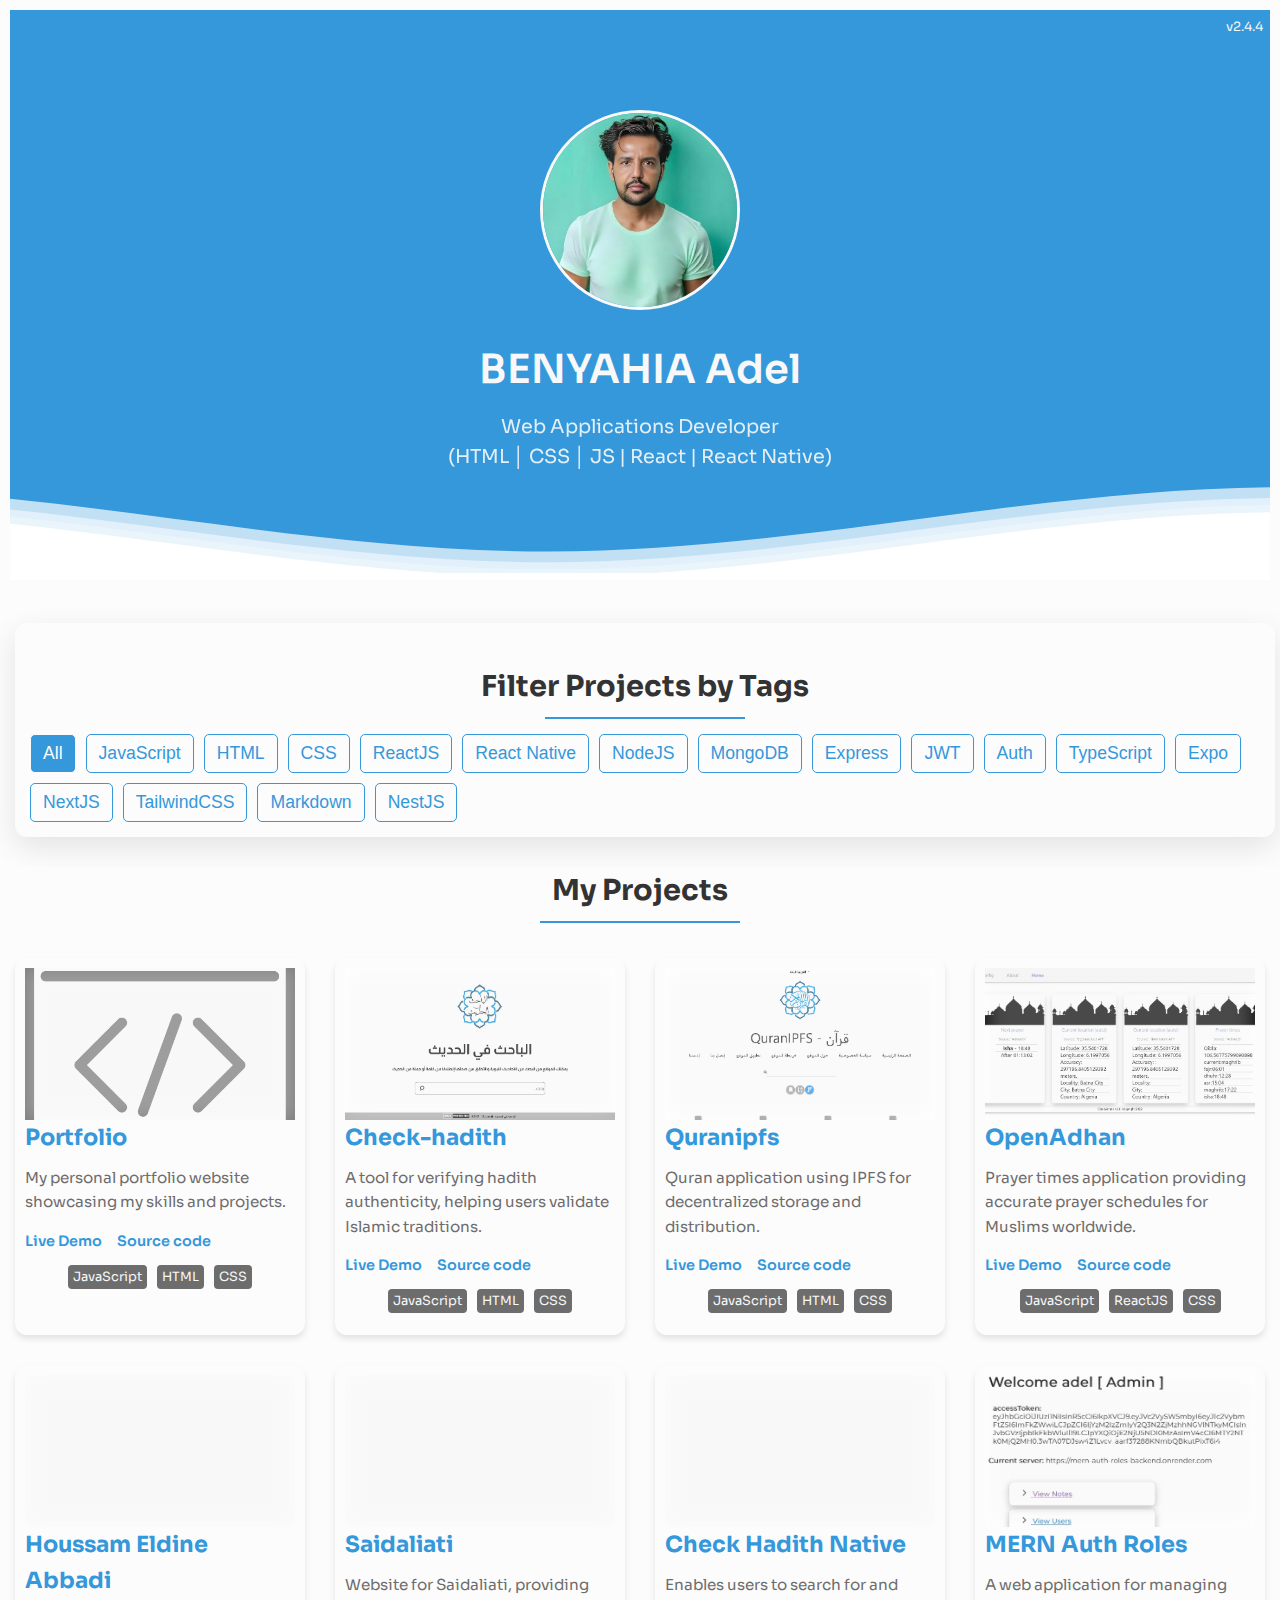
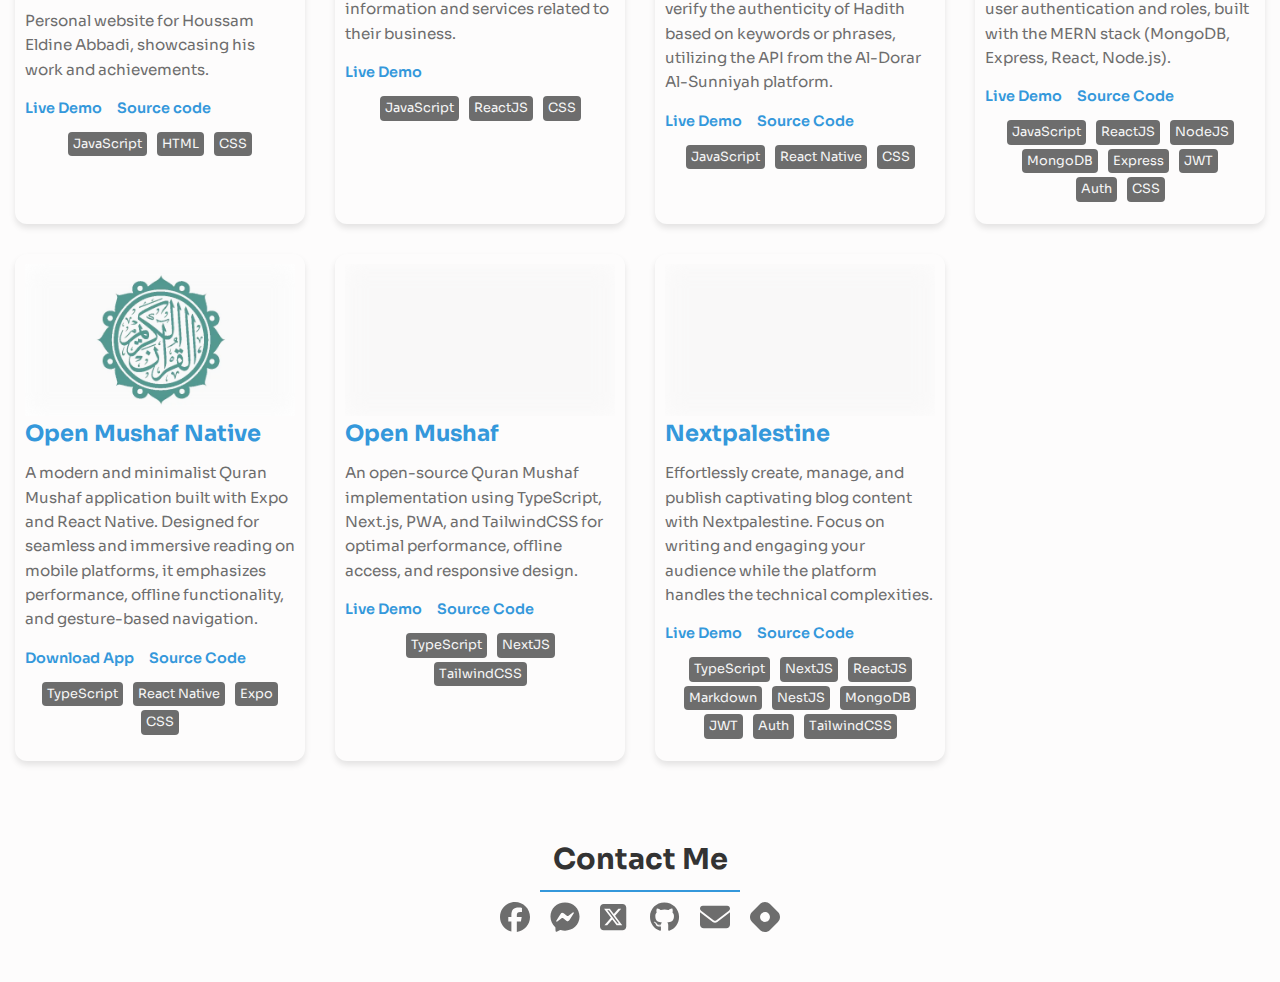
==== index.html @ a6f41bc3 "fix(social-cion): fixing hashnode social icon" ====
<!DOCTYPE html>
<html lang="en">

<head>
  <meta charset="utf-8" />
  <meta name="viewport" content="width=device-width, initial-scale=1.0" />
  <title>BENYAHIA Adel - Web Applications Developer</title>
  <!--Inline critical CSS-->
  <style>
    /* Global Styles */
    * {
      margin: 0;
      padding: 0;
      box-sizing: border-box;
    }

    body {
      font-family: Sora, Arial, sans-serif;
      font-display: swap;
      background-color: var(--background-color);
      line-height: 1.6;
      color: var(--text-primary);
      min-height: 100vh;
      overflow-x: hidden;
    }

    /* Hero Section */
    .hero {
      background-color: var(--accent-color);
      padding: 100px 40px;
      width: 100%;
      text-align:
        center;
      position: relative;
      margin-bottom: 50px;
    }

    .hero img {
      max-width: 200px;
      width: 100%;
      height: auto;
      object-fit: cover;
      border-radius: 50%;
      border: 3px solid var(--of-white-color);
      transition: all 0.4s ease;
      margin-bottom: 20px;
    }

    .hero img:hover {
      transform: scale(1.05);
      box-shadow: 0 5px 10px var(--shadow-color);
    }

    .hero h1 {
      font-size: 2.5rem;
      margin-bottom: 10px;
      color: var(--of-white-color);
    }

    .hero p {
      font-size: 1.2rem;
      opacity:
        0.9;
      color: var(--of-white-color);
    }
  </style>
  <!-- Preload stylesheet 
    -->
  <link rel="preload" href="/styles/variables.css" as="style" media="all"
    onload="this.onload=null;this.rel='stylesheet'">
  <link rel="preload" href="/styles/waves.css" as="style" media="all" onload="this.onload=null;this.rel='stylesheet'">
  <link rel="preload" href="/styles/preloader.css" as="style" media="all"
    onload="this.onload=null;this.rel='stylesheet'">
  <link rel="preload" href="/styles/style.css" as="style" media="all" onload="this.onload=null;this.rel='stylesheet'">


  <!-- Fallback for users with JavaScript disabled -->
  <noscript>
    <link rel="stylesheet" href="/styles/variables.css">
    <link rel="stylesheet" href="/styles/waves.css">
    <link rel="stylesheet" href="/styles/preloader.css">
    <link rel="stylesheet" href="/styles/style.css">
  </noscript>

  <link rel="canonical" href="https://adelpro.github.io" />

  <meta name="description"
    content="Portfolio of BENYAHIA Adel, a web applications developer specialized in HTML, CSS, JS, React, and React Native." />
  <meta name="keywords" content="web developer, frontend, backend, full-stack, React, Next.js, JavaScript" />
  <meta name="author" content="BENYAHIA Adel" />


  <!-- Google SEO -->
  <meta name="robots" content="index, follow">

  <!-- Open Graph / Facebook -->
  <meta property="og:type" content="website" />
  <meta property="og:url" content="https://adelpro.github.io" />
  <meta property="og:title" content="BENYAHIA Adel - Web Applications Developer" />
  <meta property="og:description"
    content="Portfolio of BENYAHIA Adel, a web applications developer specialized in HTML, CSS, JS, React, and React Native." />
  <meta property="og:image" content="/images/512x512.webp" />

  <!-- Twitter -->
  <meta property="twitter:card" content="summary_large_image" />
  <meta property="twitter:url" content="https://adelpro.github.io" />
  <meta property="twitter:title" content="BENYAHIA Adel - Web Applications Developer" />
  <meta property="twitter:description"
    content="Portfolio of BENYAHIA Adel, a web applications developer specialized in HTML, CSS, JS, React, and React Native." />
  <meta property="twitter:image" content="/images/profile.webp" />
  <meta name="twitter:creator" content="@adelpro" />

  <!-- Favicon -->
  <link rel="icon" href="/images/favicon.svg" type="image/svg+xml">
  <link rel="icon" type="image/webp" href="/images/16x16.webp" />
  <link rel="apple-touch-icon" href="/images/180x180.webp" />
  <meta name="theme-color" content="#ffffff">



  <script type="application/ld+json">
{
  "@context": "https://schema.org",
  "@type": "Person",
  "name": "Adel Benyahia",
  "nationality": "Algerian",
  "gender": "male",
  "url": "https://adelpro.github.io",
  "image": "https://adelpro.github.io/images/profile.webp",
  "email": "adel.benyahia@gmail.com",
  "sameAs": [
    "https://www.facebook.com/adel.benyahia",
    "https://x.com/adelpro",
    "https://github.com/adelpro"
  ],
  "jobTitle": "Web Applications Developer | React Specialist",
  "worksFor": "Freelance",    
  "knowsAbout": [
    "Web Development",
    "Front-end Technologies",
    "HTML5",
    "CSS3",
    "JavaScript",
    "TypeScript",
    "React",
    "React Native",
    "Next.js",
    "PWA",
    "TailwindCSS"
  ],
  "description": "Web Applications Developer specializing in HTML, CSS, JavaScript, React, and React Native.",
  "mainEntityOfPage": "https://adelpro.github.io"
}
</script>

  <script type="application/ld+json">
{
  "@context": "https://schema.org",
  "@type": "ItemList",
  "itemListElement": [
    {
      "@type": "SoftwareSourceCode",
      "name": "Portfolio",
      "description": "Comprehensive personal portfolio showcasing professional skills, projects, and web development expertise",
      "codeRepository": "https://www.github.com/adelpro/adelpro.github.io",
      "url": "https://adelpro.github.io"
    },
    {
      "@type": "SoftwareSourceCode",
      "name": "Open-mushaf",
      "description": "An open-source Quran Mushaf implementation using TypeScript, Next.js, PWA, and TailwindCSS for optimal performance, offline access, and responsive design.",
      "codeRepository": "https://www.github.com/adelpro/open-mushaf",
      "url": "https://open-mushaf.vercel.app/"
    },
    {
      "@type": "SoftwareSourceCode",
      "name": "Open-mushaf-native",
      "description": "A tool for verifying hadith authenticity",
      "codeRepository": "https://www.github.com/adelpro/open-mushaf-native",
      "url": "https://play.google.com/store/apps/details?id=com.adelpro.openmushafnative"
    },
    {
      "@type": "SoftwareSourceCode",
      "name": "Openadhan",
      "description": "Prayer times multi-lingual web application providing accurate prayer schedules for Muslims worldwide.",
      "codeRepository": "https://www.github.com/adelpro/openadhan",
      "url": "https://openadhan.vercel.app/"
    },
    {
      "@type": "SoftwareSourceCode",
      "name": "Quranipfs",
      "description": "Quran application using IPFS for decentralized storage",
      "codeRepository": "https://www.github.com/adelpro/Quranipfs",
      "url": "https://www.quranipfs.com"
    },
    {
      "@type": "SoftwareSourceCode",
      "name": "Nextpalestine",
      "description": "Effortlessly create, manage, and publish captivating blog content with Nextpalestine. Focus on writing and engaging your audience while the platform handles the technical complexities.",
      "codeRepository": "https://www.github.com/adelpro/nextpalestine",
      "url": "https://nextpalestine.vercel.app/"
    }
  ]
}
</script>
  <script type="module" src="./scripts/helper.js" defer></script>
  <script type="module" src="./scripts/main.js" defer></script>
</head>

<body itemscope itemtype="http://schema.org/WebPage">

  <div id="preloader" class="fullscreen show">
    <div class="loader"></div>
  </div>
  <div id="body-container" class="body-container hide">

    <main id="main-content" class="main-content hide">

      <section class="hero" itemscope itemtype="http://schema.org/Person">
        <svg class="waves" xmlns="http://www.w3.org/2000/svg" xmlns:xlink="http://www.w3.org/1999/xlink"
          viewBox="0 24 150 28" preserveAspectRatio="none" shape-rendering="auto">
          <defs>
            <path id="gentle-wave" d="M-160 44c30 0 58-18 88-18s 58 18 88 18 58-18 88-18 58 18 88 18 v44h-352z" />
          </defs>
          <g class="parallax">
            <use xlink:href="#gentle-wave" x="48" y="0" fill="rgba(255,255,255,0.7" />
            <use xlink:href="#gentle-wave" x="48" y="3" fill="rgba(255,255,255,0.5)" />
            <use xlink:href="#gentle-wave" x="48" y="5" fill="rgba(255,255,255,0.3)" />
            <use xlink:href="#gentle-wave" x="48" y="7" fill="#fff" />
          </g>
        </svg>
        <picture>
          <!-- WebP Source -->
          <source srcset="./images/profile.320.webp 320w, ./images/profile.webp 512w" sizes="(max-width: 480px) 150px, 
               (max-width: 768px) 300px, 
               200px" type="image/webp">

          <!-- JPEG Fallback -->
          <source srcset="./images/profile.320.jpg 320w, ./images/profile.jpg 512w" sizes="(max-width: 480px) 150px, 
               (max-width: 768px) 300px, 
               200px" type="image/jpeg">

          <!-- Fallback Image -->
          <img src="./images/profile.320.jpg" alt="Profile picture of BENYAHIA Adel" loading="lazy">
        </picture>

        <h1 itemprop="name">BENYAHIA Adel</h1>
        <p itemprop="jobTitle">Web Applications Developer</p>
        <p itemprop="knowsAbout">(HTML │ CSS │ JS | React | React Native)</p>
      </section>
      <span class="version">v2.4.4</span>
      <section class="filter-section">
        <h2>Filter Projects by Tags</h2>
        <div id="tag-list" class="tag-button-filter">
          <!-- Tags will be dynamically added here -->
        </div>
      </section>
      <section class="middle-card" itemscope itemtype="http://schema.org/CollectionPage">
        <h2 itemprop="name">My Projects</h2>
        <div class="project-list" role="list">
          <div class="project-card" itemscope itemtype="http://schema.org/SoftwareSourceCode" role="listitem"
            tabindex="0">
            <div class="image-container">
              <div class="image-placeholder"></div>
              <img class="responsive-image" src="/projects-images/portfolio.webp" alt="Portfolio" width="600"
                height="338" loading="lazy" decoding="async"
                onerror="this.onerror=null; this.src='/images/512x512.jpg';">
            </div>
            <h3 itemprop="name">Portfolio</h3>
            <p itemprop="description">My personal portfolio website showcasing my skills and projects.</p>
            <div class="project-links">
              <a href="https://adelpro.github.io" target="_blank" rel="noopener noreferrer" itemprop="url"
                id='live-demo'>Live
                Demo</a>
              <a href="https://www.github.com/adelpro/adelpro.github.io" target="_blank" rel="noopener noreferrer"
                itemprop="codeRepository">Source code</a>
            </div>
            <div class="tags">
              <span>JavaScript</span>
              <span>HTML</span>
              <span>CSS</span>
            </div>
          </div>

          <div class="project-card" itemscope itemtype="http://schema.org/SoftwareSourceCode" role="listitem"
            tabindex="0">
            <div class="image-container">
              <div class="image-placeholder"></div>
              <img class="responsive-image" src="/projects-images/check-hadith.webp" alt="Check-hadith" width="600"
                height="338" loading="lazy" decoding="async"
                onerror="this.onerror=null; this.src='/images/512x512.jpg';">
            </div>
            <h3 itemprop="name">Check-hadith</h3>
            <p itemprop="description">A tool for verifying hadith authenticity, helping users validate Islamic
              traditions.</p>
            <div class="project-links">
              <a href="https://adelpro.github.io/check-hadith" target="_blank" rel="noopener noreferrer" itemprop="url"
                id='live-demo'>Live Demo</a>
              <a href="https://www.github.com/adelpro/check-hadith" target="_blank" rel="noopener noreferrer"
                itemprop="codeRepository">Source code</a>
            </div>
            <div class="tags">
              <span>JavaScript</span>
              <span>HTML</span>
              <span>CSS</span>
            </div>
          </div>

          <div class="project-card" itemscope itemtype="http://schema.org/SoftwareSourceCode" role="listitem"
            tabindex="0">
            <div class="image-container">
              <div class="image-placeholder"></div>
              <img class="responsive-image" src="/projects-images/quranipfs.webp" alt="Quranipfs" width="600"
                height="338" loading="lazy" decoding="async"
                onerror="this.onerror=null; this.src='/images/512x512.jpg';">
            </div>
            <h3 itemprop="name">Quranipfs</h3>
            <p itemprop="description">Quran application using IPFS for decentralized storage and distribution.</p>
            <div class="project-links">
              <a href="https://www.quranipfs.com" target="_blank" rel="noopener noreferrer" itemprop="url"
                id='live-demo'>Live
                Demo</a>
              <a href="https://www.github.com/adelpro/Quranipfs" target="_blank" rel="noopener noreferrer"
                itemprop="codeRepository">Source code</a>
            </div>
            <div class="tags">
              <span>JavaScript</span>
              <span>HTML</span>
              <span>CSS</span>
            </div>
          </div>

          <div class="project-card" itemscope itemtype="http://schema.org/SoftwareSourceCode" role="listitem"
            tabindex="0">
            <div class="image-container">
              <div class="image-placeholder"></div>
              <img class="responsive-image" src="/projects-images/openadhan.webp" alt="OpenAdhan" width="600"
                height="338" loading="lazy" decoding="async"
                onerror="this.onerror=null; this.src='/images/512x512.jpg';">
            </div>
            <h3 itemprop="name">OpenAdhan</h3>
            <p itemprop="description">Prayer times application providing accurate prayer schedules for Muslims
              worldwide.</p>
            <div class="project-links">
              <a href="https://openadhan.web.app" target="_blank" rel="noopener noreferrer" itemprop="url"
                id='live-demo'>Live
                Demo</a>
              <a href="https://www.github.com/adelpro/Openadhan" target="_blank" rel="noopener noreferrer"
                itemprop="codeRepository">Source code</a>
            </div>
            <div class="tags">
              <span>JavaScript</span>
              <span>ReactJS</span>
              <span>CSS</span>
            </div>
          </div>

          <div class="project-card" itemscope itemtype="http://schema.org/SoftwareSourceCode" role="listitem"
            tabindex="0">
            <div class="image-container">
              <div class="image-placeholder"></div>
              <img class="responsive-image" src="/projects-images/abbadihoussam.webp" alt="Houssam Eldine Abbadi"
                width="600" height="338" loading="lazy" decoding="async"
                onerror="this.onerror=null; this.src='/images/512x512.jpg';">
            </div>
            <h3 itemprop="name">Houssam Eldine Abbadi</h3>
            <p itemprop="description">Personal website for Houssam Eldine Abbadi, showcasing his work and
              achievements.
            </p>
            <div class="project-links">
              <a href="https://abbadi-houssam.web.app" target="_blank" rel="noopener noreferrer" itemprop="url"
                id='live-demo'>Live
                Demo</a>
              <a href="https://github.com/adelpro/abbadihoussam" target="_blank" rel="noopener noreferrer"
                itemprop="codeRepository">Source code</a>
            </div>
            <div class="tags">
              <span>JavaScript</span>
              <span>HTML</span>
              <span>CSS</span>
            </div>
          </div>

          <div class="project-card" itemscope itemtype="http://schema.org/SoftwareSourceCode" role="listitem"
            tabindex="0">
            <div class="image-container">
              <div class="image-placeholder"></div>
              <img class="responsive-image" src="/projects-images/saidaliati.webp" alt="Saidaliati" width="600"
                height="338" loading="lazy" decoding="async"
                onerror="this.onerror=null; this.src='/images/512x512.jpg';">
            </div>
            <h3 itemprop="name">Saidaliati</h3>
            <p itemprop="description">Website for Saidaliati, providing information and services related to their
              business.</p>
            <div class="project-links">
              <a href="https://saidaliati.web.app" target="_blank" rel="noopener noreferrer" itemprop="url"
                id='live-demo'>Live
                Demo</a>
            </div>
            <div class="tags">
              <span>JavaScript</span>
              <span>ReactJS</span>
              <span>CSS</span>
            </div>
          </div>
          <div class="project-card" itemscope itemtype="http://schema.org/SoftwareSourceCode" role="listitem"
            tabindex="0">
            <div class="image-container">
              <div class="image-placeholder"></div>
              <img class="responsive-image" src="/projects-images/check-hadith-native.webp" alt="Check Hadith Native"
                width="600" height="338" loading="lazy" decoding="async"
                onerror="this.onerror=null; this.src='/images/512x512.jpg';">
            </div>
            <h3 itemprop="name">Check Hadith Native</h3>
            <p itemprop="description">
              Enables users to search for and verify the authenticity of Hadith based on keywords or phrases,
              utilizing the API from the Al-Dorar Al-Sunniyah platform.
            </p>
            <div class="project-links">
              <a href="https://check-hadith.web.app/" target="_blank" rel="noopener noreferrer" itemprop="url"
                id='live-demo'>Live
                Demo</a>
              <a href="https://github.com/adelpro/check-hadith-native" target="_blank" rel="noopener noreferrer">Source
                Code</a>
            </div>
            <div class="tags">
              <span>JavaScript</span>
              <span>React Native</span>
              <span>CSS</span>
            </div>
          </div>

          <div class="project-card" itemscope itemtype="http://schema.org/SoftwareSourceCode" role="listitem"
            tabindex="0">
            <div class="image-container">
              <div class="image-placeholder"></div>
              <img class="responsive-image" src="/projects-images/mern-auth-roles.webp" alt="MERN Auth Roles"
                width="600" height="338" loading="lazy" decoding="async"
                onerror="this.onerror=null; this.src='/images/512x512.jpg';">
            </div>
            <h3 itemprop="name">MERN Auth Roles</h3>
            <p itemprop="description">
              A web application for managing user authentication and roles, built with the MERN stack (MongoDB,
              Express,
              React,
              Node.js).
            </p>
            <div class="project-links">
              <a href="https://mern-auth-roles.onrender.com" target="_blank" rel="noopener noreferrer" itemprop="url"
                id='live-demo'>Live
                Demo</a>
              <a href="https://github.com/adelpro/MERN-auth-roles-boilerplate" target="_blank"
                rel="noopener noreferrer">Source
                Code</a>
            </div>
            <div class="tags">
              <span>JavaScript</span>
              <span>ReactJS</span>
              <span>NodeJS</span>
              <span>MongoDB</span>
              <span>Express</span>
              <span>JWT</span>
              <span>Auth</span>
              <span>CSS</span>
            </div>
          </div>

          <div class="project-card" itemscope itemtype="http://schema.org/SoftwareSourceCode" role="listitem"
            tabindex="0">
            <div class="image-container">
              <div class="image-placeholder"></div>
              <img class="responsive-image" src="/projects-images/open-mushaf-native.webp" alt="Open Mushaf Native"
                width="600" height="338" loading="lazy" decoding="async"
                onerror="this.onerror=null; this.src='/images/512x512.jpg';">
            </div>
            <h3 itemprop="name">Open Mushaf Native</h3>
            <p itemprop="description">
              A modern and minimalist Quran Mushaf application built with Expo and React Native. Designed for seamless
              and
              immersive
              reading on mobile platforms, it emphasizes performance, offline functionality, and gesture-based
              navigation.
            </p>
            <div class="project-links">
              <a href="https://play.google.com/store/apps/details?id=com.adelpro.openmushafnative" target="_blank"
                rel="noopener noreferrer" itemprop="url">Download App</a>
              <a href="https://github.com/adelpro/open-mushaf-native" target="_blank" rel="noopener noreferrer">Source
                Code</a>
            </div>
            <div class="tags">
              <span>TypeScript</span>
              <span>React Native</span>
              <span>Expo</span>
              <span>CSS</span>
            </div>
          </div>

          <div class="project-card" itemscope itemtype="http://schema.org/SoftwareSourceCode" role="listitem"
            tabindex="0">
            <div class="image-container">
              <div class="image-placeholder"></div>
              <img class="responsive-image" src="/projects-images/open-mushaf.webp" alt="Open Mushaf" width="600"
                height="338" loading="lazy" decoding="async"
                onerror="this.onerror=null; this.src='/images/512x512.jpg';">
            </div>
            <h3 itemprop="name">Open Mushaf</h3>
            <p itemprop="description">
              An open-source Quran Mushaf implementation using TypeScript, Next.js, PWA, and TailwindCSS for optimal
              performance,
              offline access, and responsive design.
            </p>
            <div class="project-links">
              <a href="https://open-mushaf.vercel.app" target="_blank" rel="noopener noreferrer" itemprop="url"
                id='live-demo'>Live
                Demo</a>
              <a href="https://github.com/adelpro/open-mushaf" target="_blank" rel="noopener noreferrer">Source
                Code</a>
            </div>
            <div class="tags">
              <span>TypeScript</span>
              <span>NextJS</span>
              <span>TailwindCSS</span>
            </div>
          </div>

          <div class="project-card" itemscope itemtype="http://schema.org/SoftwareSourceCode" role="listitem"
            tabindex="0">
            <div class="image-container">
              <div class="image-placeholder"></div>
              <img class="responsive-image" src="/projects-images/nextpalestine.webp" alt="Nextpalestine" width="600"
                height="338" loading="lazy" decoding="async"
                onerror="this.onerror=null; this.src='/images/512x512.jpg';">
            </div>
            <h3 itemprop="name">Nextpalestine</h3>
            <p itemprop="description">
              Effortlessly create, manage, and publish captivating blog content with Nextpalestine. Focus on writing
              and
              engaging
              your audience while the platform handles the technical complexities.
            </p>
            <div class="project-links">
              <a href="https://nextpalestine.vercel.app" target="_blank" rel="noopener noreferrer" itemprop="url"
                id='live-demo'>Live
                Demo</a>
              <a href="https://github.com/adelpro/nextpalestine" target="_blank" rel="noopener noreferrer">Source
                Code</a>
            </div>
            <div class="tags">
              <span>TypeScript</span>
              <span>NextJS</span>
              <span>ReactJS</span>
              <span>Markdown</span>
              <span>NestJS</span>
              <span>MongoDB</span>
              <span>JWT</span>
              <span>Auth</span>
              <span>TailwindCSS</span>
            </div>
          </div>

        </div>
      </section>

      <footer class="contact-me" itemscope itemtype="http://schema.org/ContactPoint">
        <h2>Contact Me</h2>
        <div class="social-icon-container" itemscope itemtype="http://schema.org/Organization">
          <link itemprop="url" href="https://adelpro.github.io" />

          <a href="https://www.fb.com/adel.benyahia" target="_blank" rel="noopener noreferrer" aria-label="Facebook"
            itemprop="sameAs" class="social-icon facebook">
            <svg xmlns="http://www.w3.org/2000/svg" viewBox="0 0 512 512" role="img" aria-label="Facebook Icon"
              focusable="false">
              <desc>A Facebook icon used for social media links.</desc>
              <path
                d="M512 256C512 114.6 397.4 0 256 0S0 114.6 0 256C0 376 82.7 476.8 194.2 504.5V334.2H141.4V256h52.8V222.3c0-87.1 39.4-127.5 125-127.5c16.2 0 44.2 3.2 55.7 6.4V172c-6-.6-16.5-1-29.6-1c-42 0-58.2 15.9-58.2 57.2V256h83.6l-14.4 78.2H287V510.1C413.8 494.8 512 386.9 512 256h0z"
                fill="currentColor" />
            </svg>
          </a>

          <a href="https://m.me/adel.benyahia" target="_blank" rel="noopener noreferrer" class="social-icon messenger"
            aria-label="Messenger" itemprop="sameAs">
            <svg xmlns="http://www.w3.org/2000/svg" viewBox="0 0 512 512" role="img" aria-label="Facebook Icon"
              focusable="false">
              <desc>A Messenger icon used for social media links.</desc>
              <path
                d="M256.6 8C116.5 8 8 110.3 8 248.6c0 72.3 29.7 134.8 78.1 177.9 8.4 7.5 6.6 11.9 8.1 58.2A19.9 19.9 0 0 0 122 502.3c52.9-23.3 53.6-25.1 62.6-22.7C337.9 521.8 504 423.7 504 248.6 504 110.3 396.6 8 256.6 8zm149.2 185.1l-73 115.6a37.4 37.4 0 0 1 -53.9 9.9l-58.1-43.5a15 15 0 0 0 -18 0l-78.4 59.4c-10.5 7.9-24.2-4.6-17.1-15.7l73-115.6a37.4 37.4 0 0 1 53.9-9.9l58.1 43.5a15 15 0 0 0 18 0l78.4-59.4c10.4-8 24.1 4.5 17.1 15.6z"
                fill="currentColor" />
            </svg>
          </a>

          <a href="https://www.x.com/adelpro" target="_blank" rel="noopener noreferrer" class="social-icon twitter"
            aria-label="Twitter" itemprop="sameAs">
            <svg xmlns="http://www.w3.org/2000/svg" viewBox="0 0 512 512" role="img" aria-label="Facebook Icon"
              focusable="false">
              <desc>A Twitter X icon used for social media links.</desc>
              <path
                d="M64 32C28.7 32 0 60.7 0 96V416c0 35.3 28.7 64 64 64H384c35.3 0 64-28.7 64-64V96c0-35.3-28.7-64-64-64H64zm297.1 84L257.3 234.6 379.4 396H283.8L209 298.1 123.3 396H75.8l111-126.9L69.7 116h98l67.7 89.5L313.6 116h47.5zM323.3 367.6L153.4 142.9H125.1L296.9 367.6h26.3z"
                fill="currentColor" />
            </svg>
          </a>

          <a href="https://www.github.com/adelpro" target="_blank" rel="noopener noreferrer" class="social-icon github"
            aria-label="GitHub" itemprop="sameAs">
            <svg xmlns="http://www.w3.org/2000/svg" viewBox="0 0 512 512" role="img" aria-label="Facebook Icon"
              focusable="false">
              <desc>A Github icon used for social media links.</desc>
              <path
                d="M165.9 397.4c0 2-2.3 3.6-5.2 3.6-3.3 .3-5.6-1.3-5.6-3.6 0-2 2.3-3.6 5.2-3.6 3-.3 5.6 1.3 5.6 3.6zm-31.1-4.5c-.7 2 1.3 4.3 4.3 4.9 2.6 1 5.6 0 6.2-2s-1.3-4.3-4.3-5.2c-2.6-.7-5.5 .3-6.2 2.3zm44.2-1.7c-2.9 .7-4.9 2.6-4.6 4.9 .3 2 2.9 3.3 5.9 2.6 2.9-.7 4.9-2.6 4.6-4.6-.3-1.9-3-3.2-5.9-2.9zM244.8 8C106.1 8 0 113.3 0 252c0 110.9 69.8 205.8 169.5 239.2 12.8 2.3 17.3-5.6 17.3-12.1 0-6.2-.3-40.4-.3-61.4 0 0-70 15-84.7-29.8 0 0-11.4-29.1-27.8-36.6 0 0-22.9-15.7 1.6-15.4 0 0 24.9 2 38.6 25.8 21.9 38.6 58.6 27.5 72.9 20.9 2.3-16 8.8-27.1 16-33.7-55.9-6.2-112.3-14.3-112.3-110.5 0-27.5 7.6-41.3 23.6-58.9-2.6-6.5-11.1-33.3 2.6-67.9 20.9-6.5 69 27 69 27 20-5.6 41.5-8.5 62.8-8.5s42.8 2.9 62.8 8.5c0 0 48.1-33.6 69-27 13.7 34.7 5.2 61.4 2.6 67.9 16 17.7 25.8 31.5 25.8 58.9 0 96.5-58.9 104.2-114.8 110.5 9.2 7.9 17 22.9 17 46.4 0 33.7-.3 75.4-.3 83.6 0 6.5 4.6 14.4 17.3 12.1C428.2 457.8 496 362.9 496 252 496 113.3 383.5 8 244.8 8zM97.2 352.9c-1.3 1-1 3.3 .7 5.2 1.6 1.6 3.9 2.3 5.2 1 1.3-1 1-3.3-.7-5.2-1.6-1.6-3.9-2.3-5.2-1zm-10.8-8.1c-.7 1.3 .3 2.9 2.3 3.9 1.6 1 3.6 .7 4.3-.7 .7-1.3-.3-2.9-2.3-3.9-2-.6-3.6-.3-4.3 .7zm32.4 35.6c-1.6 1.3-1 4.3 1.3 6.2 2.3 2.3 5.2 2.6 6.5 1 1.3-1.3 .7-4.3-1.3-6.2-2.2-2.3-5.2-2.6-6.5-1zm-11.4-14.7c-1.6 1-1.6 3.6 0 5.9 1.6 2.3 4.3 3.3 5.6 2.3 1.6-1.3 1.6-3.9 0-6.2-1.4-2.3-4-3.3-5.6-2z"
                fill="currentColor" />
            </svg> </a>

          <a id="email-link" class="social-icon email" aria-label="Email" itemprop="email">
            <svg xmlns="http://www.w3.org/2000/svg" viewBox="0 0 512 512" role="img" aria-label="Email Icon"
              focusable="false">
              <desc>An Envelope icon used for social media links.</desc>
              <path
                d="M48 64C21.5 64 0 85.5 0 112c0 15.1 7.1 29.3 19.2 38.4L236.8 313.6c11.4 8.5 27 8.5 38.4 0L492.8 150.4c12.1-9.1 19.2-23.3 19.2-38.4c0-26.5-21.5-48-48-48L48 64zM0 176L0 384c0 35.3 28.7 64 64 64l384 0c35.3 0 64-28.7 64-64l0-208L294.4 339.2c-22.8 17.1-54 17.1-76.8 0L0 176z"
                fill="currentColor" />
            </svg>
          </a>

          <a href="https://hashnode.com/@adelpro" target="_blank" rel="noopener noreferrer" class="social-icon hashnode"
            aria-label="Hashnode" itemprop="sameAs">

            <svg viewBox="0 0 256 256" version="1.1" xmlns="http://www.w3.org/2000/svg" role="img"
              aria-label="Hashnode Icon" xmlns:xlink="http://www.w3.org/1999/xlink">
              <desc>A Hashnode icon used for social media links.</desc>
              <g fill-rule="evenodd">
                <path
                  d="M17.5913461,85.5328619 C-5.86378203,108.98799 -5.86378203,147.01185 17.5913461,170.464766 L85.5337714,238.409404 C108.9889,261.862319 147.01276,261.862319 170.465675,238.409404 L238.410313,170.464766 C261.863229,147.009638 261.863229,108.985777 238.410313,85.5328619 L170.465675,17.5904365 C147.010547,-5.86247884 108.986687,-5.86247884 85.5337714,17.5904365 L17.5913461,85.5328619 Z M157.724673,157.725976 C174.143262,141.307386 174.143262,114.690241 157.724673,98.2738645 C141.308296,81.8552748 114.691151,81.8552748 98.274774,98.2738645 C81.8561843,114.692454 81.8561843,141.307386 98.274774,157.725976 C114.693364,174.142353 141.308296,174.142353 157.726886,157.725976 L157.724673,157.725976 Z"
                  fill="currentColor">

                </path>
              </g>
            </svg>
          </a>
        </div>
      </footer>

    </main>
  </div>
  <script>
    const preloader = document.getElementById("preloader");
    const mainContent = document.getElementById("main-content");
    const bodyContainer = document.getElementById("body-container");

    window.addEventListener("load", () => {

      preloader.classList.remove("show");
      preloader.classList.add("hide");

      bodyContainer.classList.remove("hide");
      bodyContainer.classList.add("body-container");

      mainContent.classList.remove("hide");
      mainContent.classList.add("main-content");

    });
  </script>
</body>

</html>
---- styles/variables.css ----
:root {
    /* Modern color palette */
    --background-color: #fdfcfc;
    --text-primary: #333;
    --text-secondary: #6d6d6d;
    --border-color: rgba(0, 0, 0, 0.1);
    --shadow-color: rgba(0, 0, 0, 0.1);
    --accent-color: #3498db;
    --accent-color-hover: #2980b9;
    --of-white-color: #F8F8F8;

    /* Social Media Colors */
    --facebook-color: #3b5999;
    --hashnode-color: #2962FF;
    --twitter-color: #55acee;
    --github-color: #333;
    --email-color: #0077b5;
    --messenger-color: #0077b5;

    /* waves colors */
    --wave-color-1: rgba(255, 255, 255, 0.7);
    --wave-color-2: rgba(255, 255, 255, 0.5);
    --wave-color-3: rgba(255, 255, 255, 0.3);
    --wave-color-4: rgba(255, 255, 255, 1);
}

/* Dark Mode Styles */
@media (prefers-color-scheme: dark) {
    :root {
        --background-color: #333;
        --text-primary: #f8f8f8;
        --text-secondary: #ccc;
        --border-color: rgba(255, 255, 255, 0.1);
        --shadow-color: rgba(0, 0, 0, 0.3);
        --accent-color: #256a98;
        --accent-color-hover: #184f74;

        /* waves colors */
        --wave-color-1: rgba(37, 106, 152, 0.7);
        --wave-color-2: rgba(37, 51, 51, 0.5);
        --wave-color-3: rgba(37, 51, 51, 0.3);
        --wave-color-4: rgba(51, 51, 51, 0.1);

    }
}
---- styles/waves.css ----
.waves {
    position: absolute;
    bottom: 0;
    left: 0;
    width: 100%;
    height: 10vh;
    margin-bottom: -7px;
    /*Fix for safari gap*/
    min-height: 100px;
}

.parallax>use {
    animation: move-forever 25s cubic-bezier(.55, .5, .45, .5) infinite;

}

.parallax>use:nth-child(1) {
    fill: var(--wave-color-1);
    animation-delay: -2s;
    animation-duration: 7s;
}

.parallax>use:nth-child(2) {
    fill: var(--wave-color-2);
    animation-delay: -3s;
    animation-duration: 10s;
}

.parallax>use:nth-child(3) {
    fill: var(--wave-color-3);
    animation-delay: -4s;
    animation-duration: 13s;
}

.parallax>use:nth-child(4) {
    fill: var(--wave-color-4);
    animation-delay: -5s;
    animation-duration: 20s;
}

@keyframes move-forever {
    0% {
        transform: translate3d(-90px, 0, 0);
    }

    100% {
        transform: translate3d(85px, 0, 0);
    }
}

/* Responsive Adjustments */
@media (max-width: 768px) {
    .waves {
        height: 40px;
        min-height: 40px;
    }
}
---- styles/preloader.css ----
/* Loader */

/* HTML: <div class="loader"></div> */
.loader {
    width: 120px;
    height: 22px;
    border-radius: 20px;
    color: var(--accent-color);
    background-color: var(--background-color);
    border: 2px solid;
    position: relative;
}

.loader::before {
    content: "";
    position: absolute;
    margin: 2px;
    inset: 0 100% 0 0;
    border-radius: inherit;
    background: currentColor;
    animation: l6 2s infinite;
}

@keyframes l6 {
    100% {
        inset: 0
    }
}

.fullscreen {
    display: flex;
    justify-content: center;
    align-items: center;
    height: 100vh;
    background-color: var(--background-color);
    z-index: 9999;
    position: fixed;
    width: 100%;
    top: 0;
    left: 0;
}

.show {
    display: flex;
}

.hide {
    display: none;
}
---- styles/style.css ----
/* Google Font Import */
@import url("https://fonts.googleapis.com/css2?family=Sora:wght@100;300;400;600&display=swap");

/* Global Styles */
* {
  margin: 0;
  padding: 0;
  box-sizing: border-box;
}

body {
  font-family: 'Sora', Arial, sans-serif;
  font-display: swap;
  background-color: var(--background-color);
  line-height: 1.6;
  color: var(--text-primary);
  min-height: 100vh;
  overflow-x: hidden;
}

/* Ensure proper color contrast for links */
a {
  color: var(--accent-color);
  text-decoration: none;
  transition: color 0.3s ease;
}

/* Add a subtle transition for focus states */
a,
button,
input,
textarea,
select,
.project-card {
  transition:
    outline 0.2s ease-in-out,
    box-shadow 0.2s ease-in-out,
    transform 0.3s ease;
}

/* Focus states */
a:focus,
button:focus,
input:focus,
textarea:focus,
div:focus,
select:focus {
  outline: 2px solid var(--accent-color);
  outline-offset: 2px;
}

.body-container {
  min-height: 100vh;
  display: flex;
  justify-content: center;
  align-items: center;
  padding: 10px;
}

/* Hero Section */
.hero {
  background-color: var(--accent-color);
  padding: 100px 40px;
  width: 100%;
  text-align: center;
  position: relative;
  margin-bottom: 50px;
}

.hero img {
  max-width: 200px;
  width: 100%;
  height: auto;
  object-fit: cover;
  border-radius: 50%;
  border: 3px solid var(--of-white-color);
  transition: all 0.4s ease;
  margin-bottom: 20px;
}

.hero img:hover {
  transform: scale(1.05);
  box-shadow: 0 5px 10px var(--shadow-color);
}

.hero h1 {
  font-size: 2.5rem;
  margin-bottom: 10px;
  color: var(--of-white-color);

}

.hero p {
  font-size: 1.2rem;
  opacity: 0.9;
  color: var(--of-white-color);

}

.version {
  position: absolute;
  top: 10px;
  right: 10px;
  margin: 5px;
  padding: 2px;
  font-size: 0.8rem;
  color: var(--of-white-color);
}


/* Filter Section Styles */
.filter-section {
  padding: 10px;
  margin: 5px;
  background-color: var(--background-color);
  border-radius: 12px;
  box-shadow: 0 10px 30px var(--shadow-color);
  transition: transform 0.3s ease;
  min-height: 200px;
  width: 100%;

}

.filter-section:hover {
  transform: translateY(-5px);
}

/* Content Sections */
.middle-card {
  background-color: var(--background-color);
  width: 100%;
  min-height: 500px;
}

.project-list {
  display: grid;
  grid-template-columns: repeat(auto-fit, minmax(280px, 1fr));
  gap: 30px;
  margin-top: 40px;
  padding: 5px;
  justify-items: center;
}

.project-card {
  background-color: var(--background-color);
  border-radius: 12px;
  padding: 10px;
  transition: all 0.3s ease;
  box-shadow: 0 4px 6px var(--shadow-color);
  position: relative;
  max-width: 800px;
  margin: 5 auto;
  min-height: 200px;

}

.project-card:hover {
  transform: translateY(-5px);
  box-shadow: 0 5px 10px var(--shadow-color);
}

.project-card h3 {
  margin-top: 0;
  margin-bottom: 10px;
  font-size: 1.4rem;
  color: var(--accent-color);
}

.project-card p {
  margin-bottom: 15px;
  font-size: 0.95rem;
  color: var(--text-secondary);
}

/* Responsive Image Container Styles */
.image-container {
  position: relative;
  width: 100%;
  max-width: 600px;
  /* Adjust max-width as needed */
  margin: 0 auto;
  overflow: hidden;
}

/* Aspect Ratio Placeholder Technique */
.image-container::before {
  content: "";
  display: block;
  padding-top: 56.25%;
  /* 16:9 Aspect Ratio (divide height by width) */
}

/* Actual Image Styles */
.responsive-image {
  position: absolute;
  top: 0;
  left: 0;
  width: 100%;
  height: 100%;
  object-fit: cover;
  transition: opacity 0.3s ease-in-out;
}

/* Placeholder Blur Effect */
.image-placeholder {
  position: absolute;
  top: 0;
  left: 0;
  width: 100%;
  height: 100%;
  background-color: #f0f0f0;
  /* Light grey background */
  filter: blur(10px);
  opacity: 0.3;
  z-index: 1;
}

/* Image Loading State */
.responsive-image:not([src]) {
  opacity: 0;
}

.project-links {
  display: flex;
  gap: 15px;
}

.project-links a {
  text-decoration: none;
  color: var(--accent-color);
  font-size: 0.9rem;
  font-weight: 600;
  transition: color 0.3s ease;
}

.project-links a:hover {
  color: var(--text-primary);
}

/* Contact section */
.contact-me {
  background-color: var(--background-color);
  padding: 40px;
  text-align: center;
}

.social-icon-container {
  display: flex;
  justify-content: center;
  gap: 20px;
  margin-top: 20px;
}

.social-icon {
  width: 30px;
  height: 30px;
  transition: transform 0.3s ease, color 0.3s ease;
  color: var(--text-secondary);
}

.social-icon:hover {
  transform: scale(1.2);
  cursor: pointer;
}

.social-icon.hashnode:hover {
  color: var(--hashnode-color);
}
.social-icon.facebook:hover {
  color: var(--facebook-color);
}

.social-icon.twitter:hover {
  color: var(--twitter-color);
}

.social-icon.github:hover {
  color: var(--github-color);
}

.social-icon.email:hover {
  color: var(--email-color);
}

.social-icon.messenger:hover {
  color: var(--messenger-color);
}

/* Typography */
h1 {
  font-size: 2.5rem;
  font-weight: 600;
  margin-bottom: 10px;
  color: var(--text-primary);
  text-align: center;


}

h2 {
  font-size: 1.8rem;
  margin: 30px 0 20px;
  position: relative;
  text-align: center;
  color: var(--text-primary);


}

h2::after {
  content: '';
  position: absolute;
  bottom: -10px;
  left: 50%;
  transform: translateX(-50%);
  width: 80%;
  max-width: 200px;
  height: 2px;
  background-color: var(--accent-color);
}

/* Add focus styles for social icons */
.social-icon:focus {
  outline: 2px solid var(--accent-color);
  outline-offset: 2px;
}

.tag-button-filter {
  display: flex;
  flex-wrap: wrap;
}

.tag-button {
  background-color: var(--background-color);
  color: var(--accent-color);
  border: 1px solid var(--accent-color);
  border-radius: 5px;
  padding: 8px 12px;
  margin: 5px;
  font-size: 1.1rem;
  cursor: pointer;
  transition: all 0.3s ease;
}

.tag-button:hover {
  background-color: var(--accent-color-hover);
  color: var(--background-color);
  transform: scale(1.1);
}

.tag-button-active {
  background-color: var(--accent-color);
  border: 1px solid var(--background-color);
  color: var(--background-color);
  border-radius: 5px;
  padding: 8px 12px;
  margin: 5px;
  font-size: 1.1rem;
  cursor: pointer;
  transition: all 0.3s ease;
}

.tag-button-active:hover {
  background-color: var(--accent-color-hover);
  color: var(--background-color);
  transform: scale(1.1);
}

.tags {
  display: flex;
  flex-wrap: wrap;
  justify-content: center;
  margin: 5px;
  padding: 5px;
}

.tags span {
  margin: 2px 5px;
  padding: 2px 5px;
  font-size: 0.8rem;
  border-radius: 4px;
  background-color: #6d6d6d;
  color: var(--of-white-color);
  transition: all 0.3s ease;
  cursor: pointer;
}

.tags span .active {
  background-color: var(--accent-color);
  color: var(--of-white-color);
  transition: all 0.3s ease;

}

.tags span:hover {
  background-color: var(--accent-color-hover);
  color: var(--text-primary);
  transform: scale(1.1);
}

/* Navigation Hint */
.navigation-hint {
  position: fixed;
  top: 20px;
  left: 50%;
  transform: translateX(-50%);
  padding: 10px;
  background-color: #333;
  color: var(--of-white-color);
  border-radius: 5px;
  z-index: 1000;
  display: none;
}

/* Dark Mode Styles */
@media (prefers-color-scheme: dark) {
  :root {
    --background-color: #333;
    --text-primary: #f8f8f8;
    --text-secondary: #ccc;
    --border-color: rgba(255, 255, 255, 0.1);
    --shadow-color: rgba(0, 0, 0, 0.3);
    --accent-color: #256a98;
    --accent-color-hover: #184f74;

  }
}

/* Responsive Adjustments */
@media screen and (max-width: 768px) {

  .hero {
    padding: 40px 20px;
  }

  .hero img {
    width: 100%;
    max-width: 300px;
  }

  .filter-section {
    padding: 10px;
    margin: 5px;
    min-height: 200px;
  }

  .project-card {
    padding: 15px;
  }

  h1,
  h2 {
    width: 100%;
    text-align: center;
  }

  .project-list {
    display: grid;
    grid-template-columns: repeat(auto-fit, minmax(280px, 1fr));
    gap: 30px;
  }

  .tag-button-filter {
    justify-content: center;
  }

}

@media screen and (max-width: 480px) {
  .hero {
    padding: 30px 15px;
  }

  .hero img {
    width: 100%;
    max-width: 150px;
  }

  .hero h1 {
    font-size: 2rem;
  }

  .hero p {
    font-size: 1rem;
  }

  .middle-card {
    padding: 20px 15px;
  }

  .contact-me {
    padding: 30px 20px;
  }

  .social-icon {
    font-size: 1.3rem;
  }

  .tag-button-filter {
    justify-content: center;
  }

  .tag-button {
    padding: 5px 10px;
    margin: 5px;
    font-size: 0.9rem;
  }
}
---- styles/variables.css ----
:root {
    /* Modern color palette */
    --background-color: #fdfcfc;
    --text-primary: #333;
    --text-secondary: #6d6d6d;
    --border-color: rgba(0, 0, 0, 0.1);
    --shadow-color: rgba(0, 0, 0, 0.1);
    --accent-color: #3498db;
    --accent-color-hover: #2980b9;
    --of-white-color: #F8F8F8;

    /* Social Media Colors */
    --facebook-color: #3b5999;
    --hashnode-color: #2962FF;
    --twitter-color: #55acee;
    --github-color: #333;
    --email-color: #0077b5;
    --messenger-color: #0077b5;

    /* waves colors */
    --wave-color-1: rgba(255, 255, 255, 0.7);
    --wave-color-2: rgba(255, 255, 255, 0.5);
    --wave-color-3: rgba(255, 255, 255, 0.3);
    --wave-color-4: rgba(255, 255, 255, 1);
}

/* Dark Mode Styles */
@media (prefers-color-scheme: dark) {
    :root {
        --background-color: #333;
        --text-primary: #f8f8f8;
        --text-secondary: #ccc;
        --border-color: rgba(255, 255, 255, 0.1);
        --shadow-color: rgba(0, 0, 0, 0.3);
        --accent-color: #256a98;
        --accent-color-hover: #184f74;

        /* waves colors */
        --wave-color-1: rgba(37, 106, 152, 0.7);
        --wave-color-2: rgba(37, 51, 51, 0.5);
        --wave-color-3: rgba(37, 51, 51, 0.3);
        --wave-color-4: rgba(51, 51, 51, 0.1);

    }
}
---- styles/waves.css ----
.waves {
    position: absolute;
    bottom: 0;
    left: 0;
    width: 100%;
    height: 10vh;
    margin-bottom: -7px;
    /*Fix for safari gap*/
    min-height: 100px;
}

.parallax>use {
    animation: move-forever 25s cubic-bezier(.55, .5, .45, .5) infinite;

}

.parallax>use:nth-child(1) {
    fill: var(--wave-color-1);
    animation-delay: -2s;
    animation-duration: 7s;
}

.parallax>use:nth-child(2) {
    fill: var(--wave-color-2);
    animation-delay: -3s;
    animation-duration: 10s;
}

.parallax>use:nth-child(3) {
    fill: var(--wave-color-3);
    animation-delay: -4s;
    animation-duration: 13s;
}

.parallax>use:nth-child(4) {
    fill: var(--wave-color-4);
    animation-delay: -5s;
    animation-duration: 20s;
}

@keyframes move-forever {
    0% {
        transform: translate3d(-90px, 0, 0);
    }

    100% {
        transform: translate3d(85px, 0, 0);
    }
}

/* Responsive Adjustments */
@media (max-width: 768px) {
    .waves {
        height: 40px;
        min-height: 40px;
    }
}
---- styles/preloader.css ----
/* Loader */

/* HTML: <div class="loader"></div> */
.loader {
    width: 120px;
    height: 22px;
    border-radius: 20px;
    color: var(--accent-color);
    background-color: var(--background-color);
    border: 2px solid;
    position: relative;
}

.loader::before {
    content: "";
    position: absolute;
    margin: 2px;
    inset: 0 100% 0 0;
    border-radius: inherit;
    background: currentColor;
    animation: l6 2s infinite;
}

@keyframes l6 {
    100% {
        inset: 0
    }
}

.fullscreen {
    display: flex;
    justify-content: center;
    align-items: center;
    height: 100vh;
    background-color: var(--background-color);
    z-index: 9999;
    position: fixed;
    width: 100%;
    top: 0;
    left: 0;
}

.show {
    display: flex;
}

.hide {
    display: none;
}
---- styles/style.css ----
/* Google Font Import */
@import url("https://fonts.googleapis.com/css2?family=Sora:wght@100;300;400;600&display=swap");

/* Global Styles */
* {
  margin: 0;
  padding: 0;
  box-sizing: border-box;
}

body {
  font-family: 'Sora', Arial, sans-serif;
  font-display: swap;
  background-color: var(--background-color);
  line-height: 1.6;
  color: var(--text-primary);
  min-height: 100vh;
  overflow-x: hidden;
}

/* Ensure proper color contrast for links */
a {
  color: var(--accent-color);
  text-decoration: none;
  transition: color 0.3s ease;
}

/* Add a subtle transition for focus states */
a,
button,
input,
textarea,
select,
.project-card {
  transition:
    outline 0.2s ease-in-out,
    box-shadow 0.2s ease-in-out,
    transform 0.3s ease;
}

/* Focus states */
a:focus,
button:focus,
input:focus,
textarea:focus,
div:focus,
select:focus {
  outline: 2px solid var(--accent-color);
  outline-offset: 2px;
}

.body-container {
  min-height: 100vh;
  display: flex;
  justify-content: center;
  align-items: center;
  padding: 10px;
}

/* Hero Section */
.hero {
  background-color: var(--accent-color);
  padding: 100px 40px;
  width: 100%;
  text-align: center;
  position: relative;
  margin-bottom: 50px;
}

.hero img {
  max-width: 200px;
  width: 100%;
  height: auto;
  object-fit: cover;
  border-radius: 50%;
  border: 3px solid var(--of-white-color);
  transition: all 0.4s ease;
  margin-bottom: 20px;
}

.hero img:hover {
  transform: scale(1.05);
  box-shadow: 0 5px 10px var(--shadow-color);
}

.hero h1 {
  font-size: 2.5rem;
  margin-bottom: 10px;
  color: var(--of-white-color);

}

.hero p {
  font-size: 1.2rem;
  opacity: 0.9;
  color: var(--of-white-color);

}

.version {
  position: absolute;
  top: 10px;
  right: 10px;
  margin: 5px;
  padding: 2px;
  font-size: 0.8rem;
  color: var(--of-white-color);
}


/* Filter Section Styles */
.filter-section {
  padding: 10px;
  margin: 5px;
  background-color: var(--background-color);
  border-radius: 12px;
  box-shadow: 0 10px 30px var(--shadow-color);
  transition: transform 0.3s ease;
  min-height: 200px;
  width: 100%;

}

.filter-section:hover {
  transform: translateY(-5px);
}

/* Content Sections */
.middle-card {
  background-color: var(--background-color);
  width: 100%;
  min-height: 500px;
}

.project-list {
  display: grid;
  grid-template-columns: repeat(auto-fit, minmax(280px, 1fr));
  gap: 30px;
  margin-top: 40px;
  padding: 5px;
  justify-items: center;
}

.project-card {
  background-color: var(--background-color);
  border-radius: 12px;
  padding: 10px;
  transition: all 0.3s ease;
  box-shadow: 0 4px 6px var(--shadow-color);
  position: relative;
  max-width: 800px;
  margin: 5 auto;
  min-height: 200px;

}

.project-card:hover {
  transform: translateY(-5px);
  box-shadow: 0 5px 10px var(--shadow-color);
}

.project-card h3 {
  margin-top: 0;
  margin-bottom: 10px;
  font-size: 1.4rem;
  color: var(--accent-color);
}

.project-card p {
  margin-bottom: 15px;
  font-size: 0.95rem;
  color: var(--text-secondary);
}

/* Responsive Image Container Styles */
.image-container {
  position: relative;
  width: 100%;
  max-width: 600px;
  /* Adjust max-width as needed */
  margin: 0 auto;
  overflow: hidden;
}

/* Aspect Ratio Placeholder Technique */
.image-container::before {
  content: "";
  display: block;
  padding-top: 56.25%;
  /* 16:9 Aspect Ratio (divide height by width) */
}

/* Actual Image Styles */
.responsive-image {
  position: absolute;
  top: 0;
  left: 0;
  width: 100%;
  height: 100%;
  object-fit: cover;
  transition: opacity 0.3s ease-in-out;
}

/* Placeholder Blur Effect */
.image-placeholder {
  position: absolute;
  top: 0;
  left: 0;
  width: 100%;
  height: 100%;
  background-color: #f0f0f0;
  /* Light grey background */
  filter: blur(10px);
  opacity: 0.3;
  z-index: 1;
}

/* Image Loading State */
.responsive-image:not([src]) {
  opacity: 0;
}

.project-links {
  display: flex;
  gap: 15px;
}

.project-links a {
  text-decoration: none;
  color: var(--accent-color);
  font-size: 0.9rem;
  font-weight: 600;
  transition: color 0.3s ease;
}

.project-links a:hover {
  color: var(--text-primary);
}

/* Contact section */
.contact-me {
  background-color: var(--background-color);
  padding: 40px;
  text-align: center;
}

.social-icon-container {
  display: flex;
  justify-content: center;
  gap: 20px;
  margin-top: 20px;
}

.social-icon {
  width: 30px;
  height: 30px;
  transition: transform 0.3s ease, color 0.3s ease;
  color: var(--text-secondary);
}

.social-icon:hover {
  transform: scale(1.2);
  cursor: pointer;
}

.social-icon.hashnode:hover {
  color: var(--hashnode-color);
}
.social-icon.facebook:hover {
  color: var(--facebook-color);
}

.social-icon.twitter:hover {
  color: var(--twitter-color);
}

.social-icon.github:hover {
  color: var(--github-color);
}

.social-icon.email:hover {
  color: var(--email-color);
}

.social-icon.messenger:hover {
  color: var(--messenger-color);
}

/* Typography */
h1 {
  font-size: 2.5rem;
  font-weight: 600;
  margin-bottom: 10px;
  color: var(--text-primary);
  text-align: center;


}

h2 {
  font-size: 1.8rem;
  margin: 30px 0 20px;
  position: relative;
  text-align: center;
  color: var(--text-primary);


}

h2::after {
  content: '';
  position: absolute;
  bottom: -10px;
  left: 50%;
  transform: translateX(-50%);
  width: 80%;
  max-width: 200px;
  height: 2px;
  background-color: var(--accent-color);
}

/* Add focus styles for social icons */
.social-icon:focus {
  outline: 2px solid var(--accent-color);
  outline-offset: 2px;
}

.tag-button-filter {
  display: flex;
  flex-wrap: wrap;
}

.tag-button {
  background-color: var(--background-color);
  color: var(--accent-color);
  border: 1px solid var(--accent-color);
  border-radius: 5px;
  padding: 8px 12px;
  margin: 5px;
  font-size: 1.1rem;
  cursor: pointer;
  transition: all 0.3s ease;
}

.tag-button:hover {
  background-color: var(--accent-color-hover);
  color: var(--background-color);
  transform: scale(1.1);
}

.tag-button-active {
  background-color: var(--accent-color);
  border: 1px solid var(--background-color);
  color: var(--background-color);
  border-radius: 5px;
  padding: 8px 12px;
  margin: 5px;
  font-size: 1.1rem;
  cursor: pointer;
  transition: all 0.3s ease;
}

.tag-button-active:hover {
  background-color: var(--accent-color-hover);
  color: var(--background-color);
  transform: scale(1.1);
}

.tags {
  display: flex;
  flex-wrap: wrap;
  justify-content: center;
  margin: 5px;
  padding: 5px;
}

.tags span {
  margin: 2px 5px;
  padding: 2px 5px;
  font-size: 0.8rem;
  border-radius: 4px;
  background-color: #6d6d6d;
  color: var(--of-white-color);
  transition: all 0.3s ease;
  cursor: pointer;
}

.tags span .active {
  background-color: var(--accent-color);
  color: var(--of-white-color);
  transition: all 0.3s ease;

}

.tags span:hover {
  background-color: var(--accent-color-hover);
  color: var(--text-primary);
  transform: scale(1.1);
}

/* Navigation Hint */
.navigation-hint {
  position: fixed;
  top: 20px;
  left: 50%;
  transform: translateX(-50%);
  padding: 10px;
  background-color: #333;
  color: var(--of-white-color);
  border-radius: 5px;
  z-index: 1000;
  display: none;
}

/* Dark Mode Styles */
@media (prefers-color-scheme: dark) {
  :root {
    --background-color: #333;
    --text-primary: #f8f8f8;
    --text-secondary: #ccc;
    --border-color: rgba(255, 255, 255, 0.1);
    --shadow-color: rgba(0, 0, 0, 0.3);
    --accent-color: #256a98;
    --accent-color-hover: #184f74;

  }
}

/* Responsive Adjustments */
@media screen and (max-width: 768px) {

  .hero {
    padding: 40px 20px;
  }

  .hero img {
    width: 100%;
    max-width: 300px;
  }

  .filter-section {
    padding: 10px;
    margin: 5px;
    min-height: 200px;
  }

  .project-card {
    padding: 15px;
  }

  h1,
  h2 {
    width: 100%;
    text-align: center;
  }

  .project-list {
    display: grid;
    grid-template-columns: repeat(auto-fit, minmax(280px, 1fr));
    gap: 30px;
  }

  .tag-button-filter {
    justify-content: center;
  }

}

@media screen and (max-width: 480px) {
  .hero {
    padding: 30px 15px;
  }

  .hero img {
    width: 100%;
    max-width: 150px;
  }

  .hero h1 {
    font-size: 2rem;
  }

  .hero p {
    font-size: 1rem;
  }

  .middle-card {
    padding: 20px 15px;
  }

  .contact-me {
    padding: 30px 20px;
  }

  .social-icon {
    font-size: 1.3rem;
  }

  .tag-button-filter {
    justify-content: center;
  }

  .tag-button {
    padding: 5px 10px;
    margin: 5px;
    font-size: 0.9rem;
  }
}
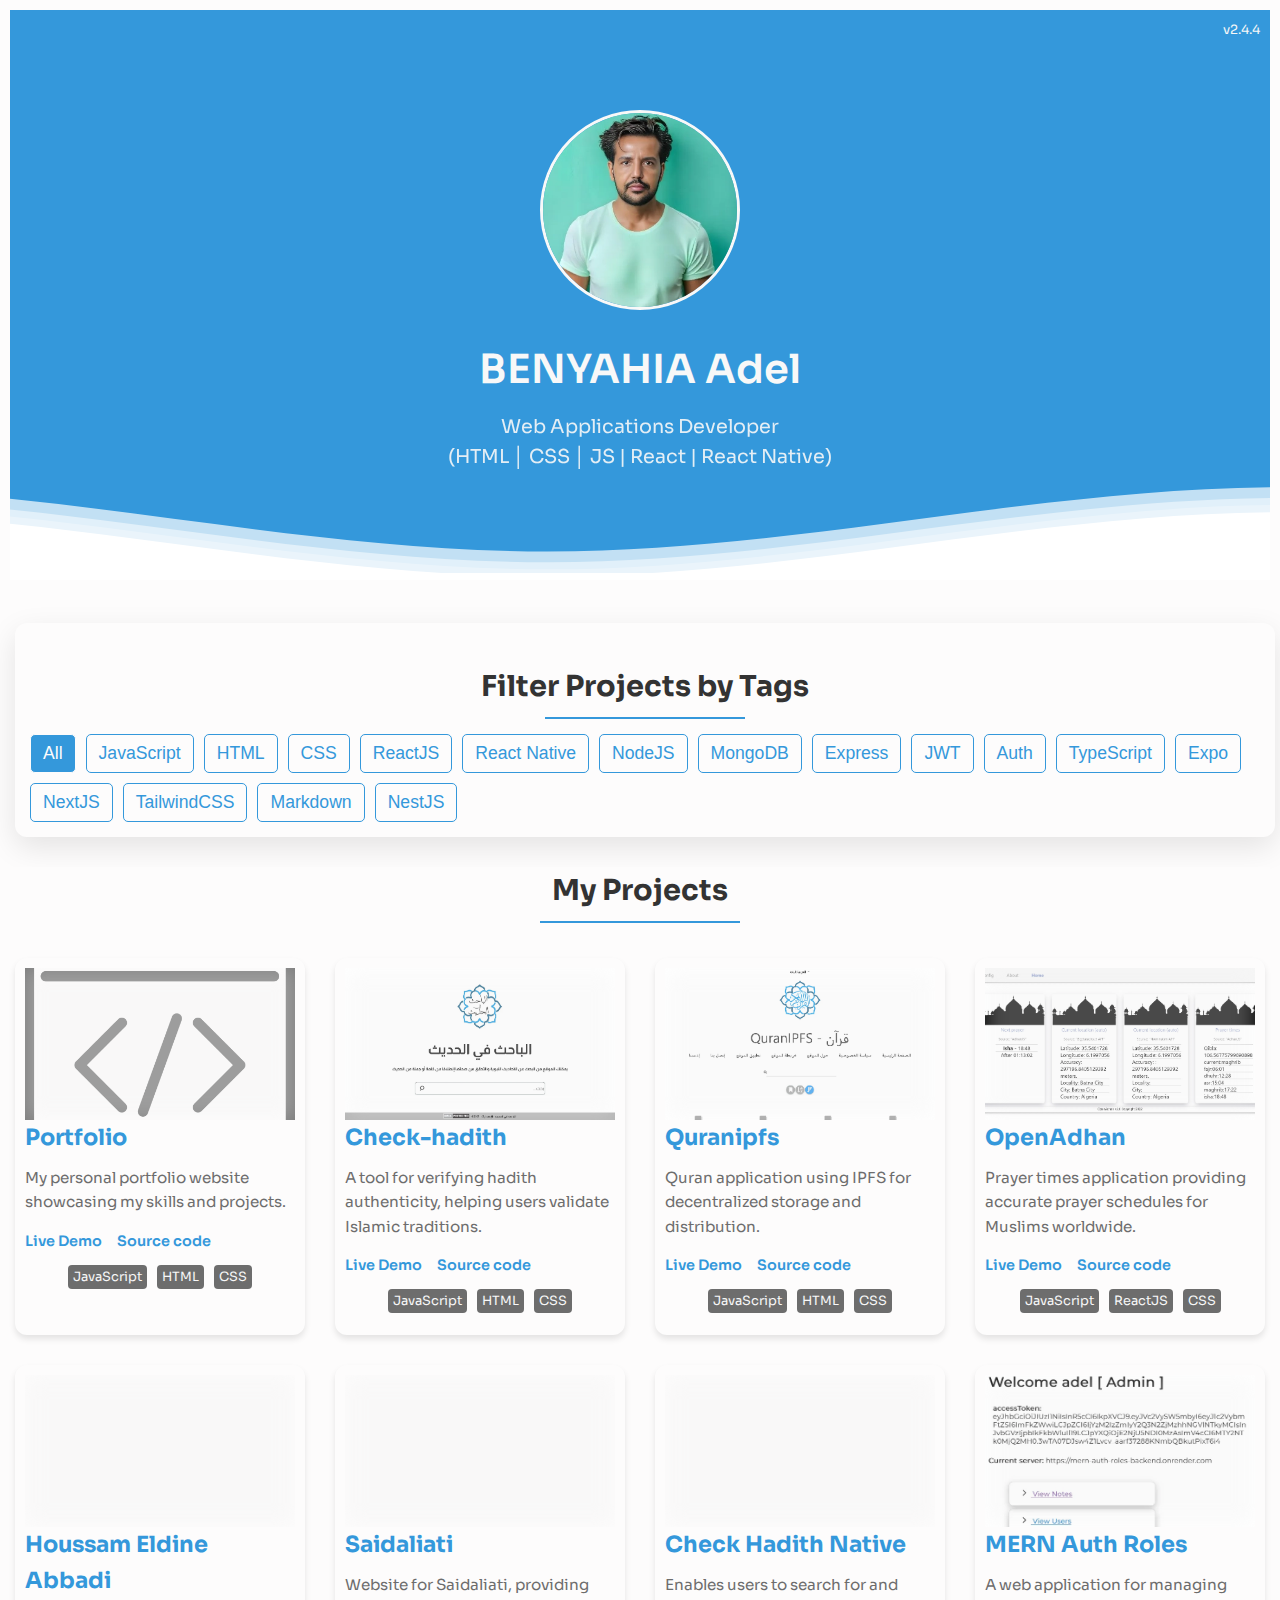
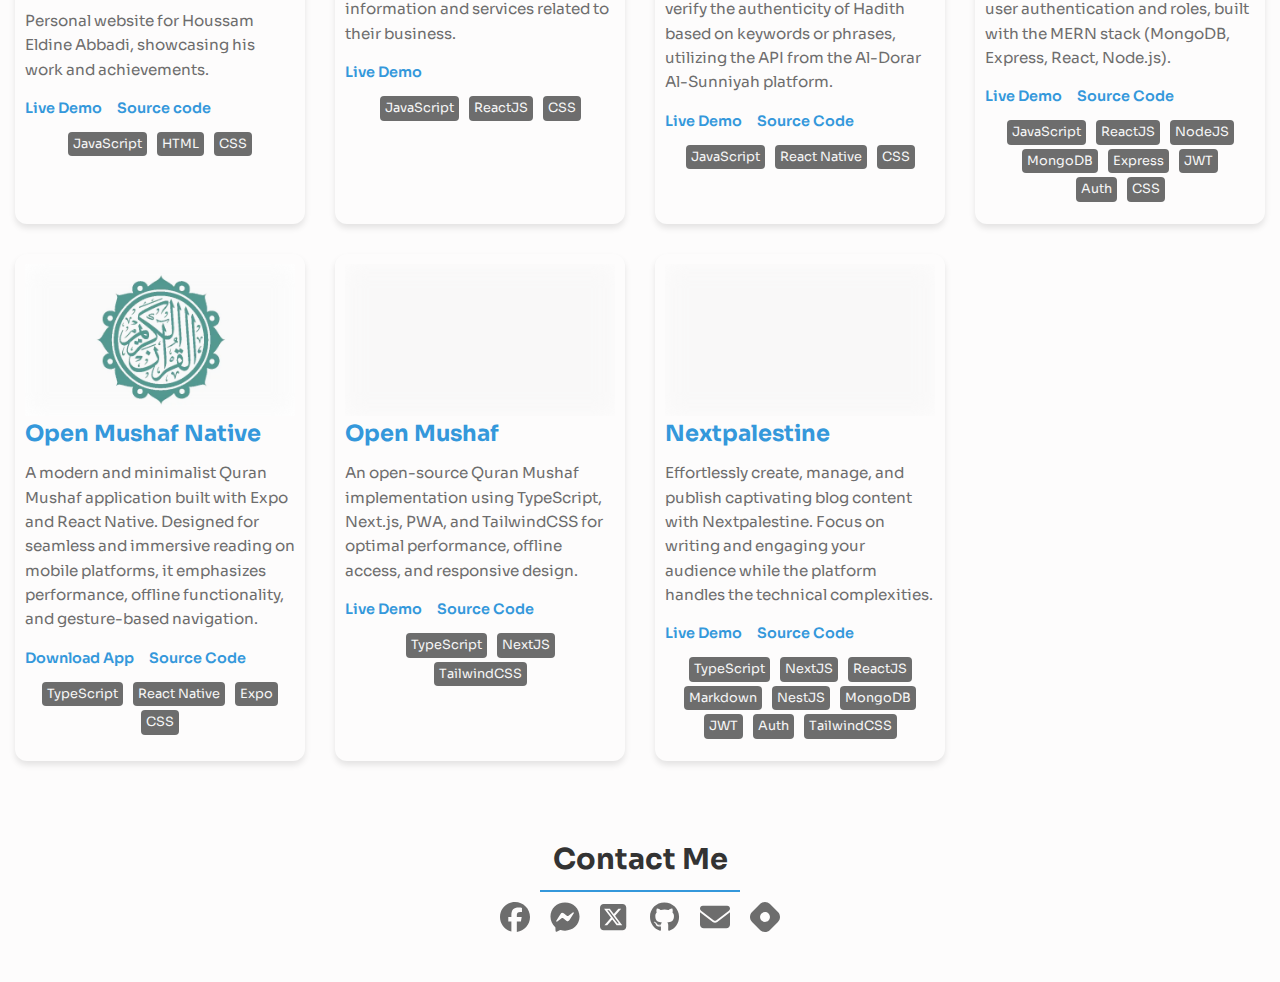
==== commit da463094: "fix(version): version layout" ====
--- a/index.html
+++ b/index.html
@@ -205,6 +205,8 @@
 </script>
   <script type="module" src="./scripts/helper.js" defer></script>
   <script type="module" src="./scripts/main.js" defer></script>
+  <script defer src="http://adelpro.tplinkdns.com:3010/script.js"
+    data-website-id="d42a667a-6237-45c8-89c6-e4d5b104c516"></script>
 </head>
 
 <body itemscope itemtype="http://schema.org/WebPage">
@@ -247,8 +249,9 @@
         <h1 itemprop="name">BENYAHIA Adel</h1>
         <p itemprop="jobTitle">Web Applications Developer</p>
         <p itemprop="knowsAbout">(HTML │ CSS │ JS | React | React Native)</p>
+        <span class="version">v2.4.4</span>
       </section>
-      <span class="version">v2.4.4</span>
+
       <section class="filter-section">
         <h2>Filter Projects by Tags</h2>
         <div id="tag-list" class="tag-button-filter">
--- a/styles/style.css
+++ b/styles/style.css
@@ -99,10 +99,9 @@
 
 .version {
   position: absolute;
-  top: 10px;
-  right: 10px;
-  margin: 5px;
-  padding: 2px;
+  top: 5px;
+  right: 5px;
+  padding: 5px;
   font-size: 0.8rem;
   color: var(--of-white-color);
 }
@@ -266,6 +265,7 @@
 .social-icon.hashnode:hover {
   color: var(--hashnode-color);
 }
+
 .social-icon.facebook:hover {
   color: var(--facebook-color);
 }
@@ -505,4 +505,4 @@
     margin: 5px;
     font-size: 0.9rem;
   }
-}
+}--- a/styles/style.css
+++ b/styles/style.css
@@ -99,10 +99,9 @@
 
 .version {
   position: absolute;
-  top: 10px;
-  right: 10px;
-  margin: 5px;
-  padding: 2px;
+  top: 5px;
+  right: 5px;
+  padding: 5px;
   font-size: 0.8rem;
   color: var(--of-white-color);
 }
@@ -266,6 +265,7 @@
 .social-icon.hashnode:hover {
   color: var(--hashnode-color);
 }
+
 .social-icon.facebook:hover {
   color: var(--facebook-color);
 }
@@ -505,4 +505,4 @@
     margin: 5px;
     font-size: 0.9rem;
   }
-}
+}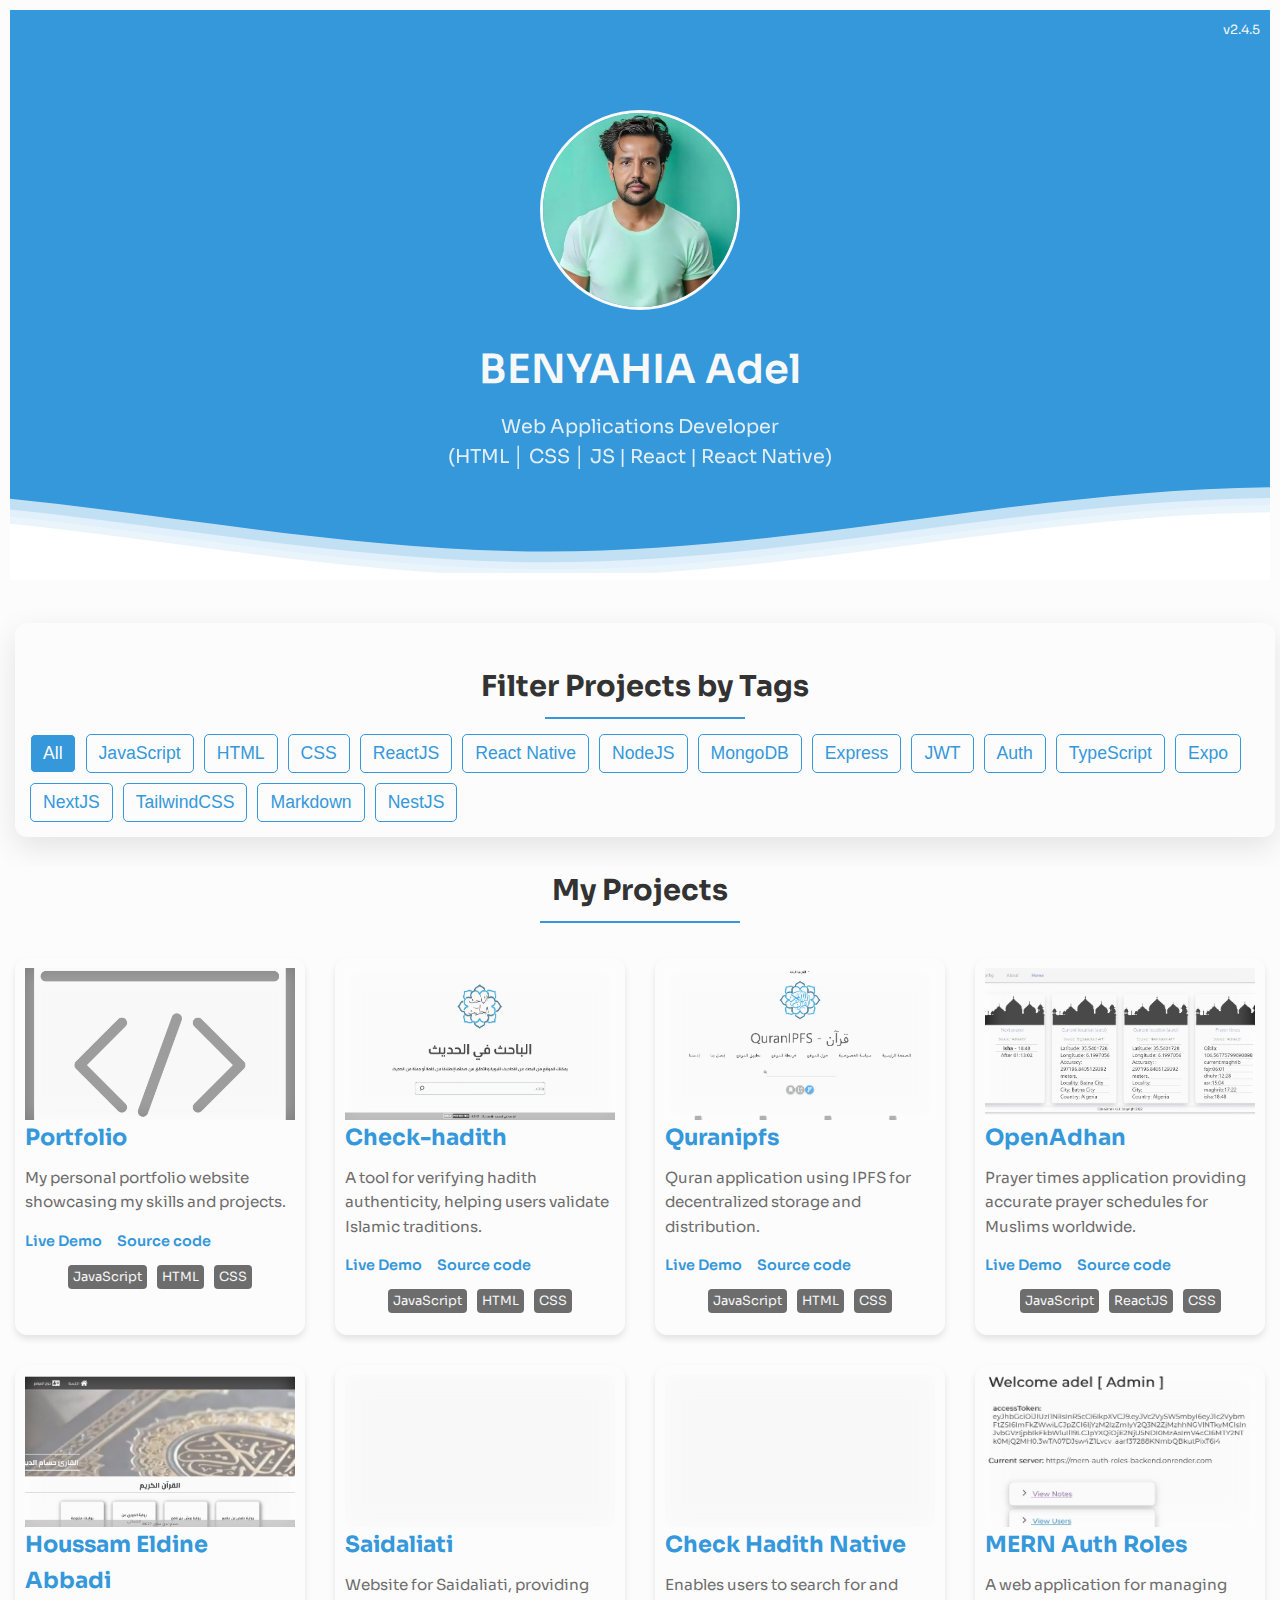
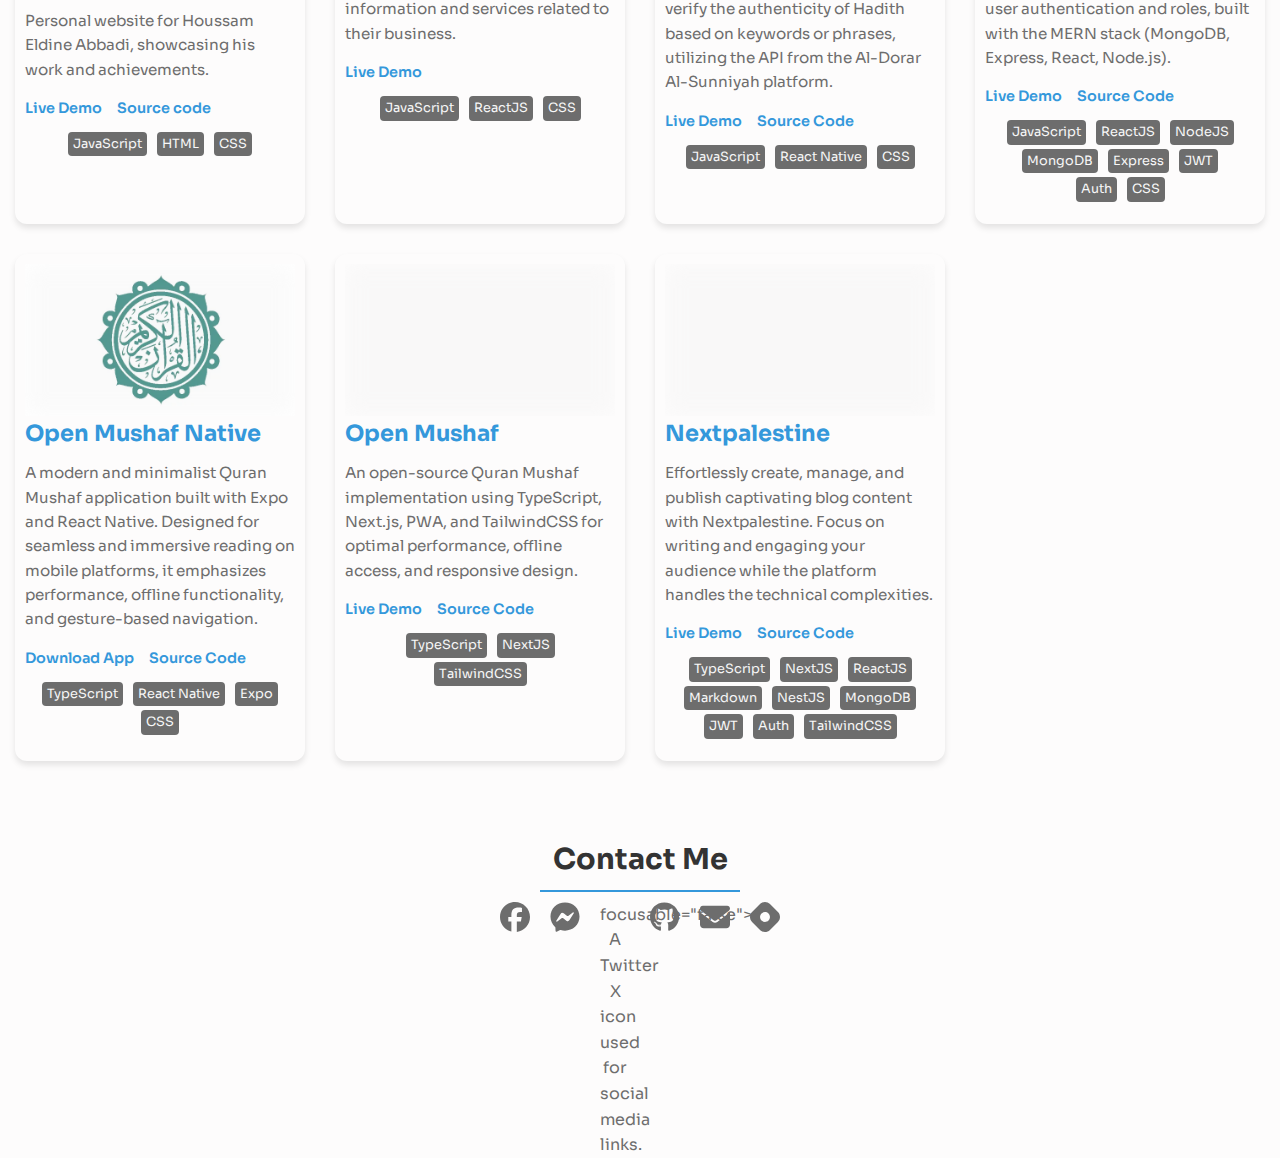
==== commit a58d3513: "fix(layout): clean up HTML and CSS formatting; update version to v2.4.5" ====
--- a/index.html
+++ b/index.html
@@ -29,13 +29,12 @@
       background-color: var(--accent-color);
       padding: 100px 40px;
       width: 100%;
-      text-align:
-        center;
+      text-align: center;
       position: relative;
       margin-bottom: 50px;
     }
 
-    .hero img {
+    .hero-image {
       max-width: 200px;
       width: 100%;
       height: auto;
@@ -46,7 +45,7 @@
       margin-bottom: 20px;
     }
 
-    .hero img:hover {
+    .hero-image:hover {
       transform: scale(1.05);
       box-shadow: 0 5px 10px var(--shadow-color);
     }
@@ -59,13 +58,11 @@
 
     .hero p {
       font-size: 1.2rem;
-      opacity:
-        0.9;
+      opacity: 0.9;
       color: var(--of-white-color);
     }
   </style>
-  <!-- Preload stylesheet 
-    -->
+  <!-- Preload stylesheet -->
   <link rel="preload" href="/styles/variables.css" as="style" media="all"
     onload="this.onload=null;this.rel='stylesheet'">
   <link rel="preload" href="/styles/waves.css" as="style" media="all" onload="this.onload=null;this.rel='stylesheet'">
@@ -175,7 +172,7 @@
     {
       "@type": "SoftwareSourceCode",
       "name": "Open-mushaf-native",
-      "description": "A tool for verifying hadith authenticity",
+      "description": "A modern and minimalist Quran Mushaf application built with Expo and React Native. Designed for seamless and immersive reading on mobile platforms, it emphasizes performance, offline functionality, and gesture-based navigation.",
       "codeRepository": "https://www.github.com/adelpro/open-mushaf-native",
       "url": "https://play.google.com/store/apps/details?id=com.adelpro.openmushafnative"
     },
@@ -205,8 +202,8 @@
 </script>
   <script type="module" src="./scripts/helper.js" defer></script>
   <script type="module" src="./scripts/main.js" defer></script>
-  <script defer src="http://adelpro.tplinkdns.com:3010/script.js"
-    data-website-id="d42a667a-6237-45c8-89c6-e4d5b104c516"></script>
+  <!--   <script defer src="http://adelpro.tplinkdns.com:3010/script.js"
+    data-website-id="d42a667a-6237-45c8-89c6-e4d5b104c516"></script> -->
 </head>
 
 <body itemscope itemtype="http://schema.org/WebPage">
@@ -249,7 +246,7 @@
         <h1 itemprop="name">BENYAHIA Adel</h1>
         <p itemprop="jobTitle">Web Applications Developer</p>
         <p itemprop="knowsAbout">(HTML │ CSS │ JS | React | React Native)</p>
-        <span class="version">v2.4.4</span>
+        <span class="version">v2.4.5</span>
       </section>
 
       <section class="filter-section">
@@ -581,7 +578,7 @@
           </a>
 
           <a href="https://m.me/adel.benyahia" target="_blank" rel="noopener noreferrer" class="social-icon messenger"
-            aria-label="Messenger" itemprop="sameAs">
+            aria-label="Messenger Icon" itemprop="sameAs">
             <svg xmlns="http://www.w3.org/2000/svg" viewBox="0 0 512 512" role="img" aria-label="Facebook Icon"
               focusable="false">
               <desc>A Messenger icon used for social media links.</desc>
@@ -591,19 +588,19 @@
             </svg>
           </a>
 
-          <a href="https://www.x.com/adelpro" target="_blank" rel="noopener noreferrer" class="social-icon twitter"
-            aria-label="Twitter" itemprop="sameAs">
-            <svg xmlns="http://www.w3.org/2000/svg" viewBox="0 0 512 512" role="img" aria-label="Facebook Icon"
-              focusable="false">
-              <desc>A Twitter X icon used for social media links.</desc>
-              <path
-                d="M64 32C28.7 32 0 60.7 0 96V416c0 35.3 28.7 64 64 64H384c35.3 0 64-28.7 64-64V96c0-35.3-28.7-64-64-64H64zm297.1 84L257.3 234.6 379.4 396H283.8L209 298.1 123.3 396H75.8l111-126.9L69.7 116h98l67.7 89.5L313.6 116h47.5zM323.3 367.6L153.4 142.9H125.1L296.9 367.6h26.3z"
-                fill="currentColor" />
+          <a href="https://www.x.com/adelpro" target="_blank" rel="noopener noreferrer" class="social-icon twitter" <a
+            href="https://www.x.com/adelpro" target="_blank" rel="noopener noreferrer" class="social-icon twitter"
+            aria-label="Twitter Icon" itemprop="sameAs">
+            focusable="false">
+            <desc>A Twitter X icon used for social media links.</desc>
+            <path
+              d="M64 32C28.7 32 0 60.7 0 96V416c0 35.3 28.7 64 64 64H384c35.3 0 64-28.7 64-64V96c0-35.3-28.7-64-64-64H64zm297.1 84L257.3 234.6 379.4 396H283.8L209 298.1 123.3 396H75.8l111-126.9L69.7 116h98l67.7 89.5L313.6 116h47.5zM323.3 367.6L153.4 142.9H125.1L296.9 367.6h26.3z"
+              fill="currentColor" />
             </svg>
           </a>
 
           <a href="https://www.github.com/adelpro" target="_blank" rel="noopener noreferrer" class="social-icon github"
-            aria-label="GitHub" itemprop="sameAs">
+            aria-label="GitHub Icon" itemprop="sameAs">
             <svg xmlns="http://www.w3.org/2000/svg" viewBox="0 0 512 512" role="img" aria-label="Facebook Icon"
               focusable="false">
               <desc>A Github icon used for social media links.</desc>
@@ -612,7 +609,7 @@
                 fill="currentColor" />
             </svg> </a>
 
-          <a id="email-link" class="social-icon email" aria-label="Email" itemprop="email">
+          <a id="email-link" class="social-icon email" aria-label="Email Icon" itemprop="email">
             <svg xmlns="http://www.w3.org/2000/svg" viewBox="0 0 512 512" role="img" aria-label="Email Icon"
               focusable="false">
               <desc>An Envelope icon used for social media links.</desc>
@@ -623,7 +620,7 @@
           </a>
 
           <a href="https://hashnode.com/@adelpro" target="_blank" rel="noopener noreferrer" class="social-icon hashnode"
-            aria-label="Hashnode" itemprop="sameAs">
+            aria-label="Hashnode Icon" itemprop="sameAs">
 
             <svg viewBox="0 0 256 256" version="1.1" xmlns="http://www.w3.org/2000/svg" role="img"
               aria-label="Hashnode Icon" xmlns:xlink="http://www.w3.org/1999/xlink">
--- a/styles/style.css
+++ b/styles/style.css
@@ -105,7 +105,6 @@
   font-size: 0.8rem;
   color: var(--of-white-color);
 }
-
 
 /* Filter Section Styles */
 .filter-section {
@@ -430,7 +429,7 @@
 @media screen and (max-width: 768px) {
 
   .hero {
-    padding: 40px 20px;
+    padding: 40px 10px;
   }
 
   .hero img {
@@ -468,7 +467,7 @@
 
 @media screen and (max-width: 480px) {
   .hero {
-    padding: 30px 15px;
+    padding: 30px 5px;
   }
 
   .hero img {
--- a/styles/style.css
+++ b/styles/style.css
@@ -105,7 +105,6 @@
   font-size: 0.8rem;
   color: var(--of-white-color);
 }
-
 
 /* Filter Section Styles */
 .filter-section {
@@ -430,7 +429,7 @@
 @media screen and (max-width: 768px) {
 
   .hero {
-    padding: 40px 20px;
+    padding: 40px 10px;
   }
 
   .hero img {
@@ -468,7 +467,7 @@
 
 @media screen and (max-width: 480px) {
   .hero {
-    padding: 30px 15px;
+    padding: 30px 5px;
   }
 
   .hero img {
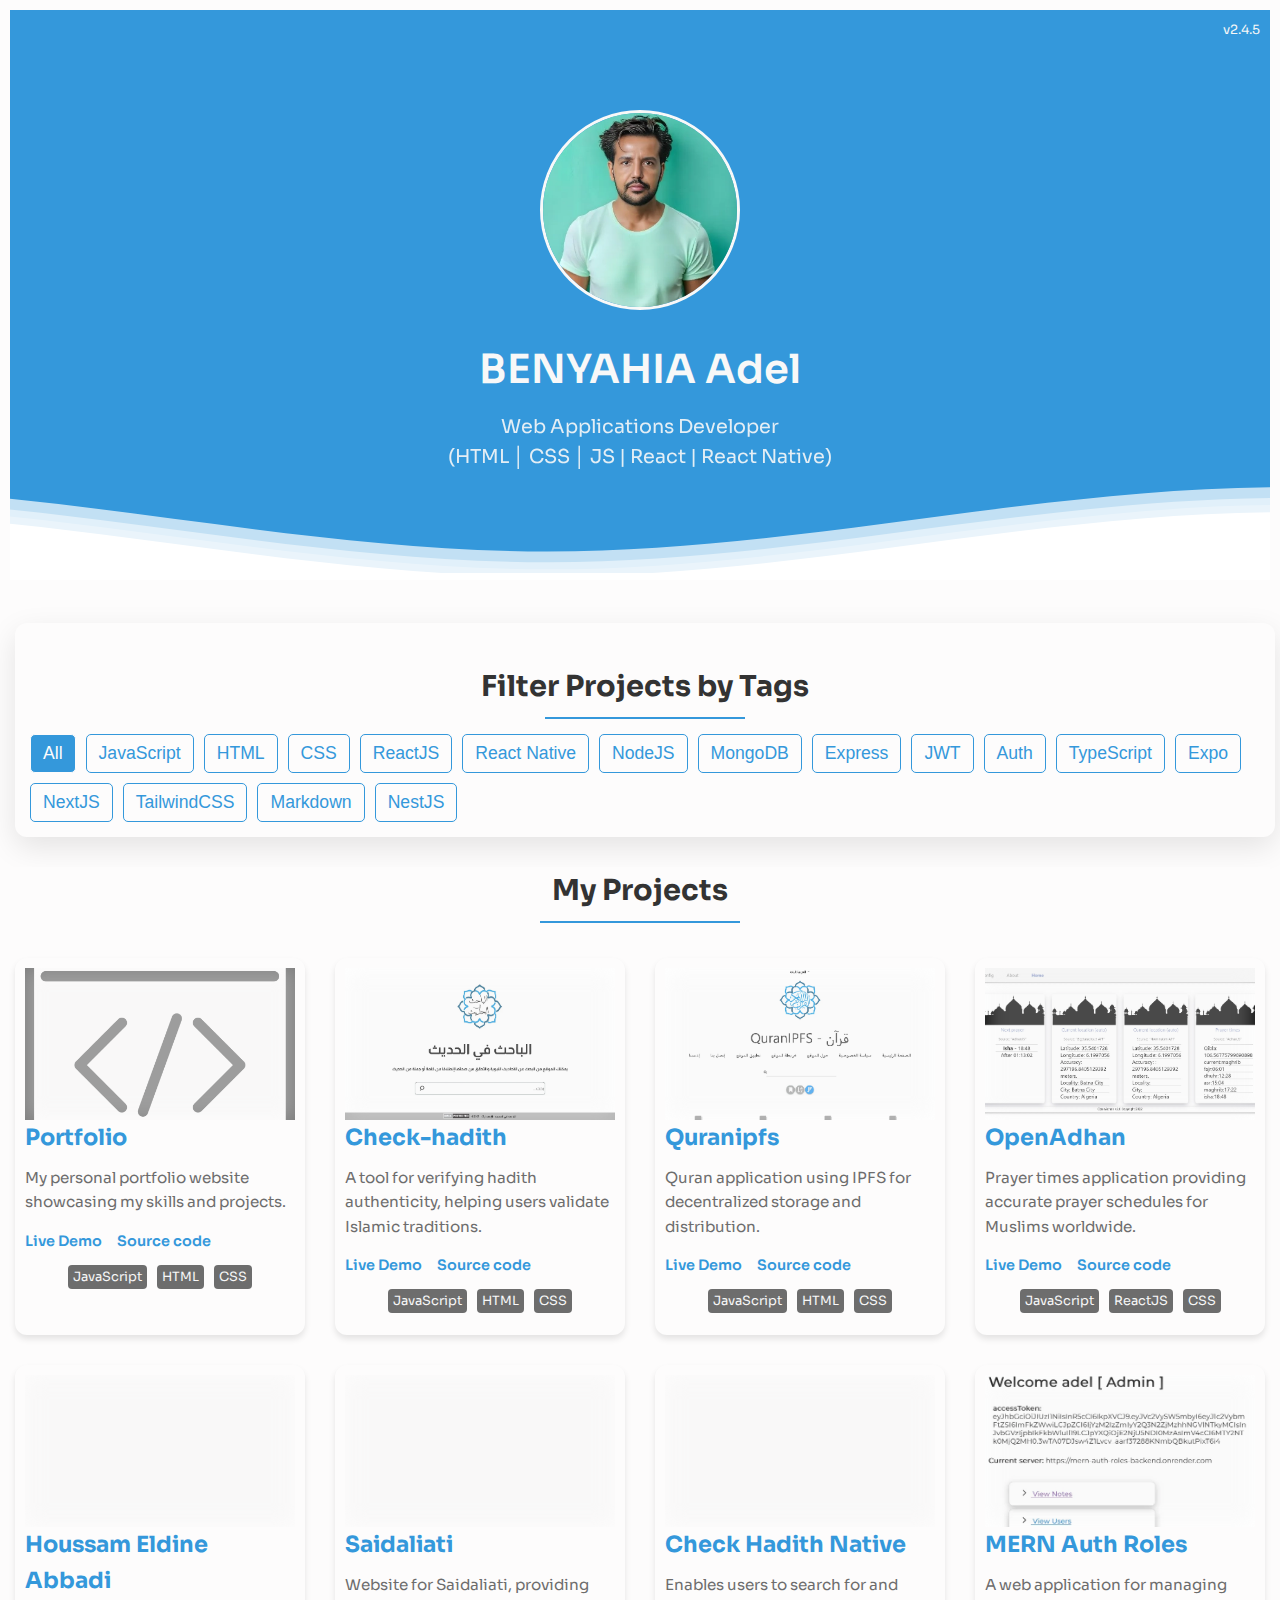
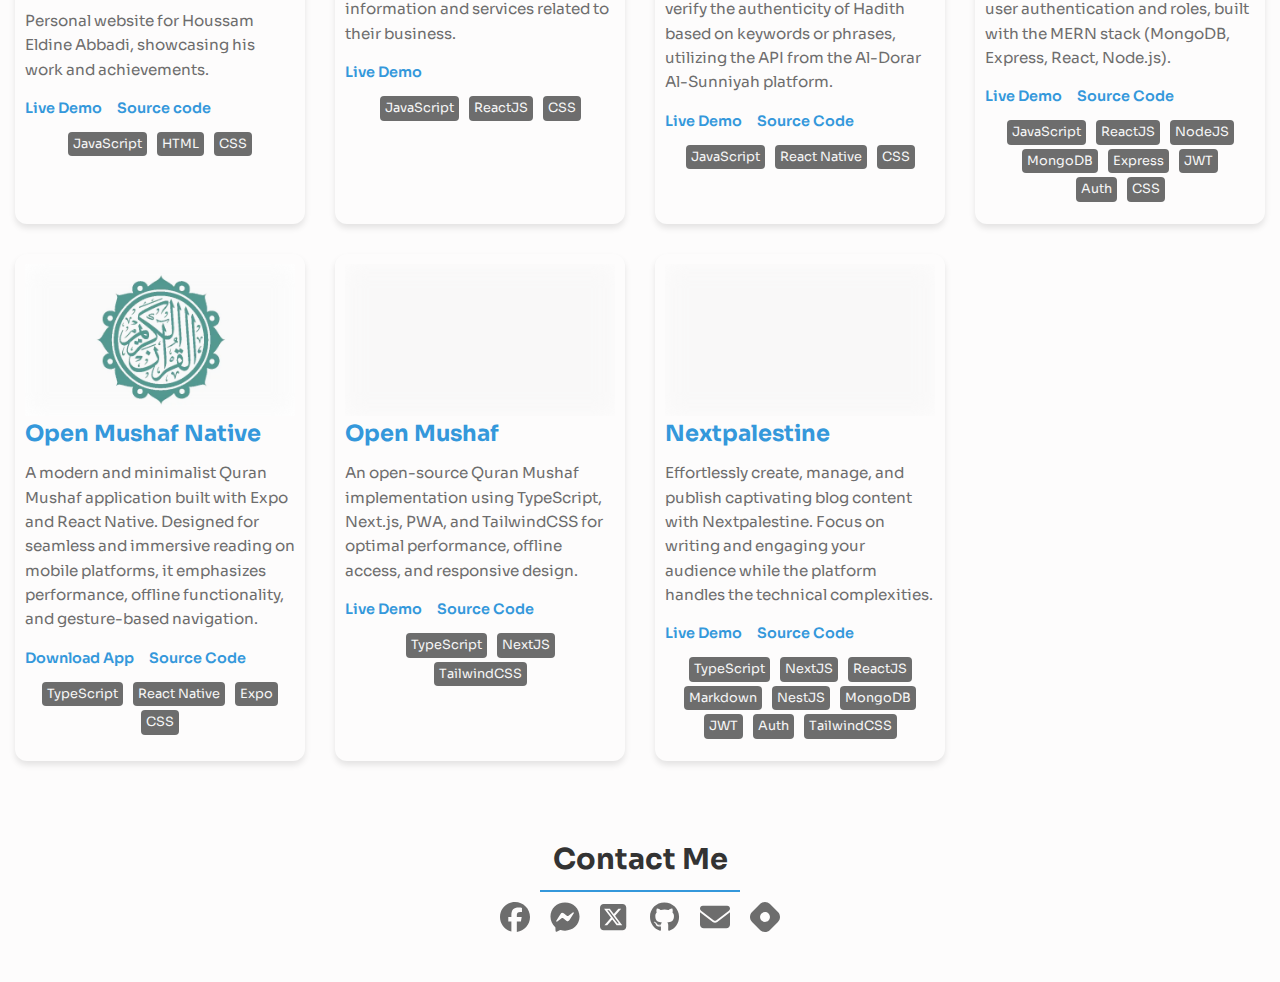
==== commit a701576a: "fix(social-icons): update aria-labels and correct SVG structure for Messenger and Twitter icons" ====
--- a/index.html
+++ b/index.html
@@ -579,7 +579,7 @@
 
           <a href="https://m.me/adel.benyahia" target="_blank" rel="noopener noreferrer" class="social-icon messenger"
             aria-label="Messenger Icon" itemprop="sameAs">
-            <svg xmlns="http://www.w3.org/2000/svg" viewBox="0 0 512 512" role="img" aria-label="Facebook Icon"
+            <svg xmlns="http://www.w3.org/2000/svg" viewBox="0 0 512 512" role="img" aria-label="Messenger Icon"
               focusable="false">
               <desc>A Messenger icon used for social media links.</desc>
               <path
@@ -588,14 +588,14 @@
             </svg>
           </a>
 
-          <a href="https://www.x.com/adelpro" target="_blank" rel="noopener noreferrer" class="social-icon twitter" <a
-            href="https://www.x.com/adelpro" target="_blank" rel="noopener noreferrer" class="social-icon twitter"
+          <a href="https://www.x.com/adelpro" target="_blank" rel="noopener noreferrer" class="social-icon twitter"
             aria-label="Twitter Icon" itemprop="sameAs">
-            focusable="false">
-            <desc>A Twitter X icon used for social media links.</desc>
-            <path
-              d="M64 32C28.7 32 0 60.7 0 96V416c0 35.3 28.7 64 64 64H384c35.3 0 64-28.7 64-64V96c0-35.3-28.7-64-64-64H64zm297.1 84L257.3 234.6 379.4 396H283.8L209 298.1 123.3 396H75.8l111-126.9L69.7 116h98l67.7 89.5L313.6 116h47.5zM323.3 367.6L153.4 142.9H125.1L296.9 367.6h26.3z"
-              fill="currentColor" />
+            <svg xmlns="http://www.w3.org/2000/svg" viewBox="0 0 512 512" role="img" aria-label="Twitter Icon"
+              focusable="false">
+              <desc>A Twitter X icon used for social media links.</desc>
+              <path
+                d="M64 32C28.7 32 0 60.7 0 96V416c0 35.3 28.7 64 64 64H384c35.3 0 64-28.7 64-64V96c0-35.3-28.7-64-64-64H64zm297.1 84L257.3 234.6 379.4 396H283.8L209 298.1 123.3 396H75.8l111-126.9L69.7 116h98l67.7 89.5L313.6 116h47.5zM323.3 367.6L153.4 142.9H125.1L296.9 367.6h26.3z"
+                fill="currentColor" />
             </svg>
           </a>
 
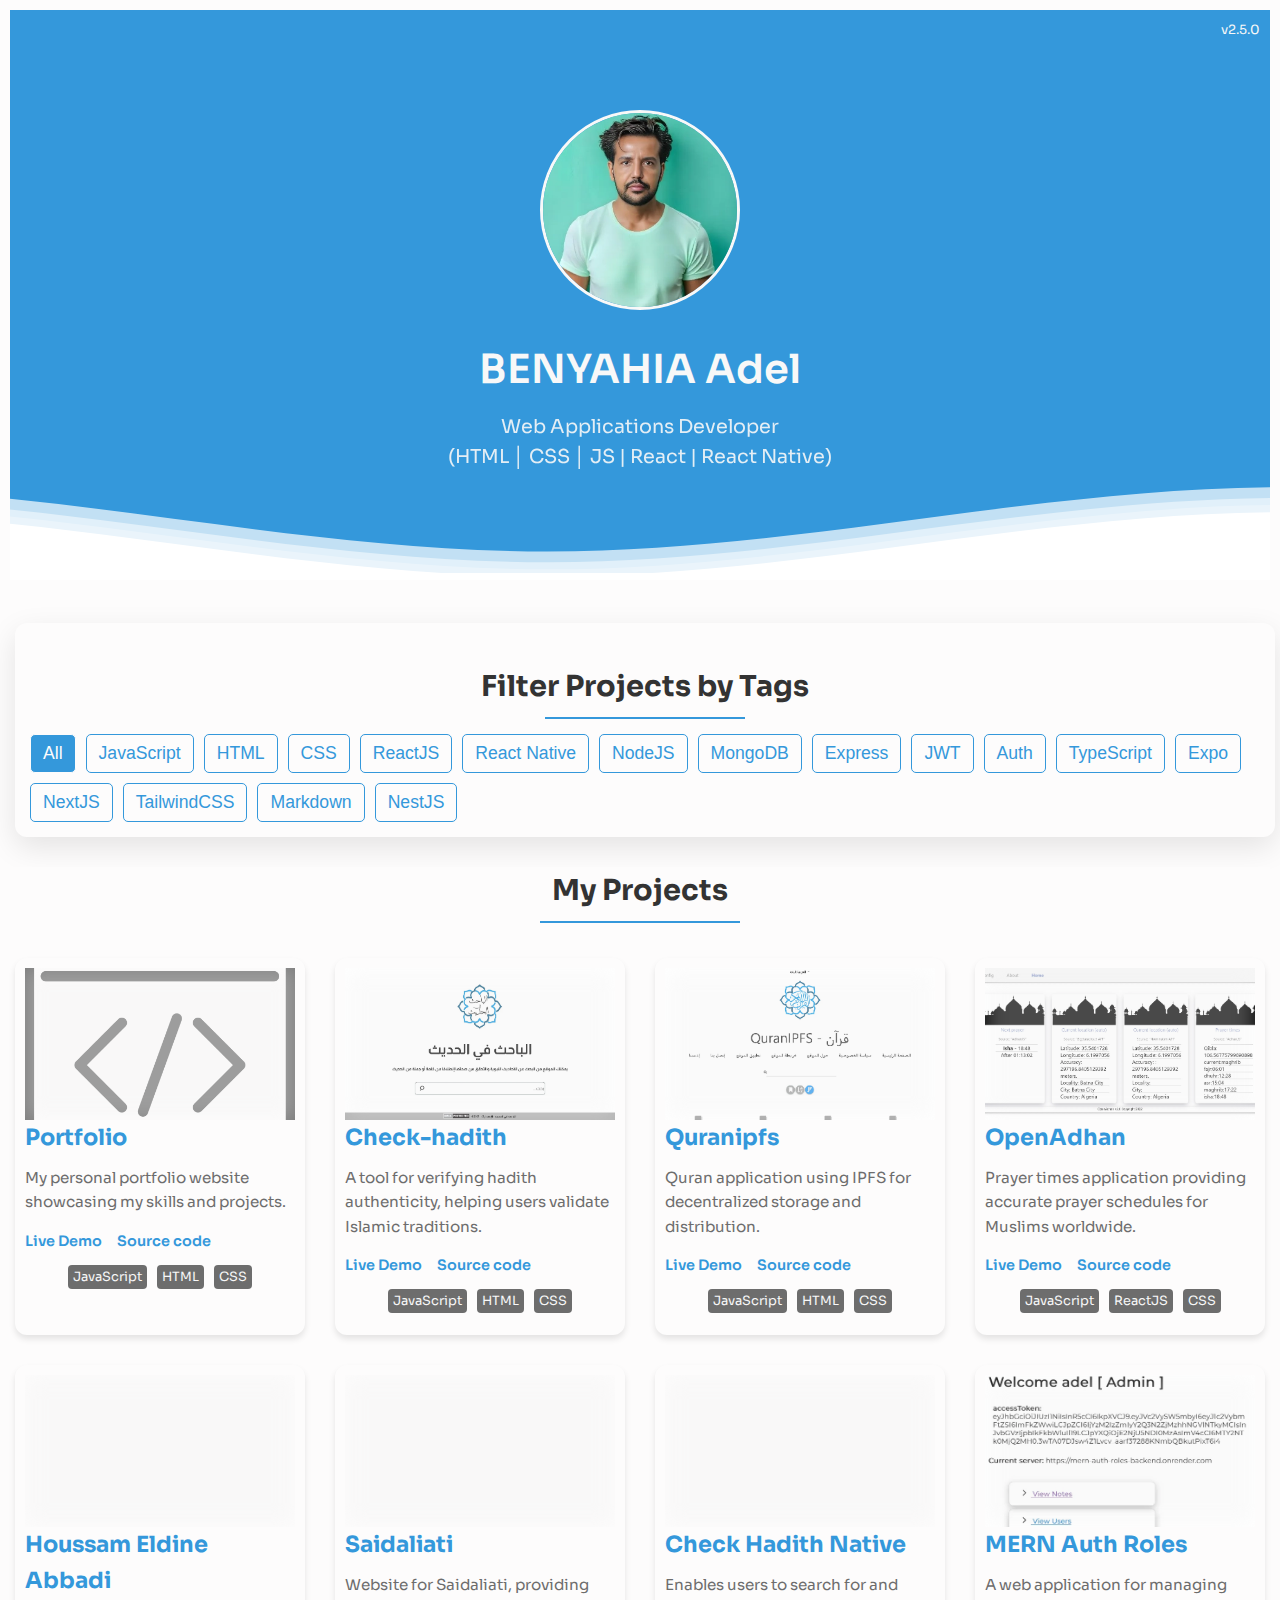
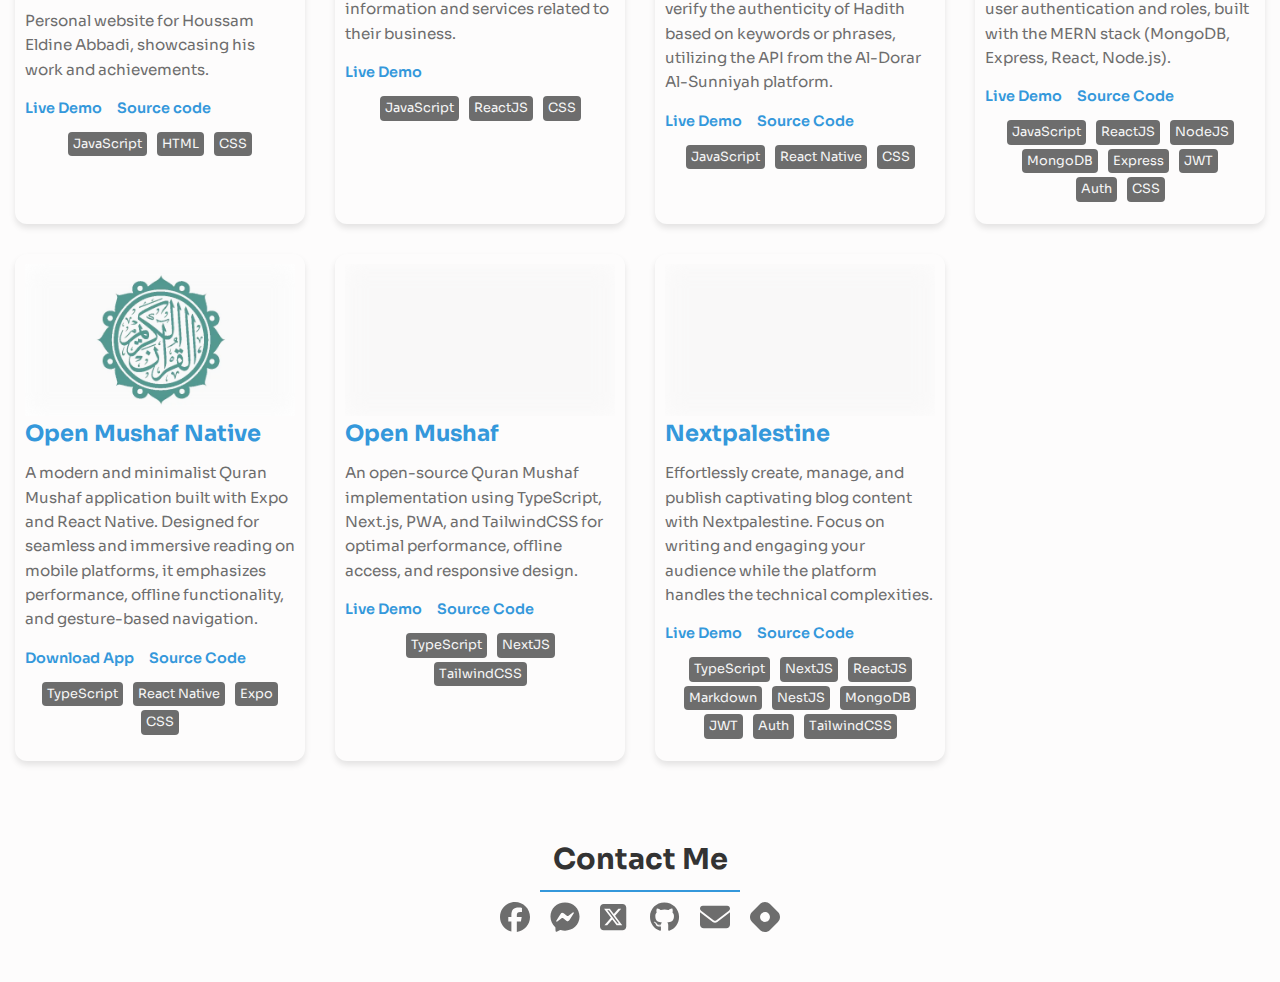
==== commit 24f83fbf: "feat: update version to v2.5.0 and enhance project card navigation with new focus and scroll helpers" ====
--- a/index.html
+++ b/index.html
@@ -246,7 +246,7 @@
         <h1 itemprop="name">BENYAHIA Adel</h1>
         <p itemprop="jobTitle">Web Applications Developer</p>
         <p itemprop="knowsAbout">(HTML │ CSS │ JS | React | React Native)</p>
-        <span class="version">v2.4.5</span>
+        <span class="version">v2.5.0</span>
       </section>
 
       <section class="filter-section">
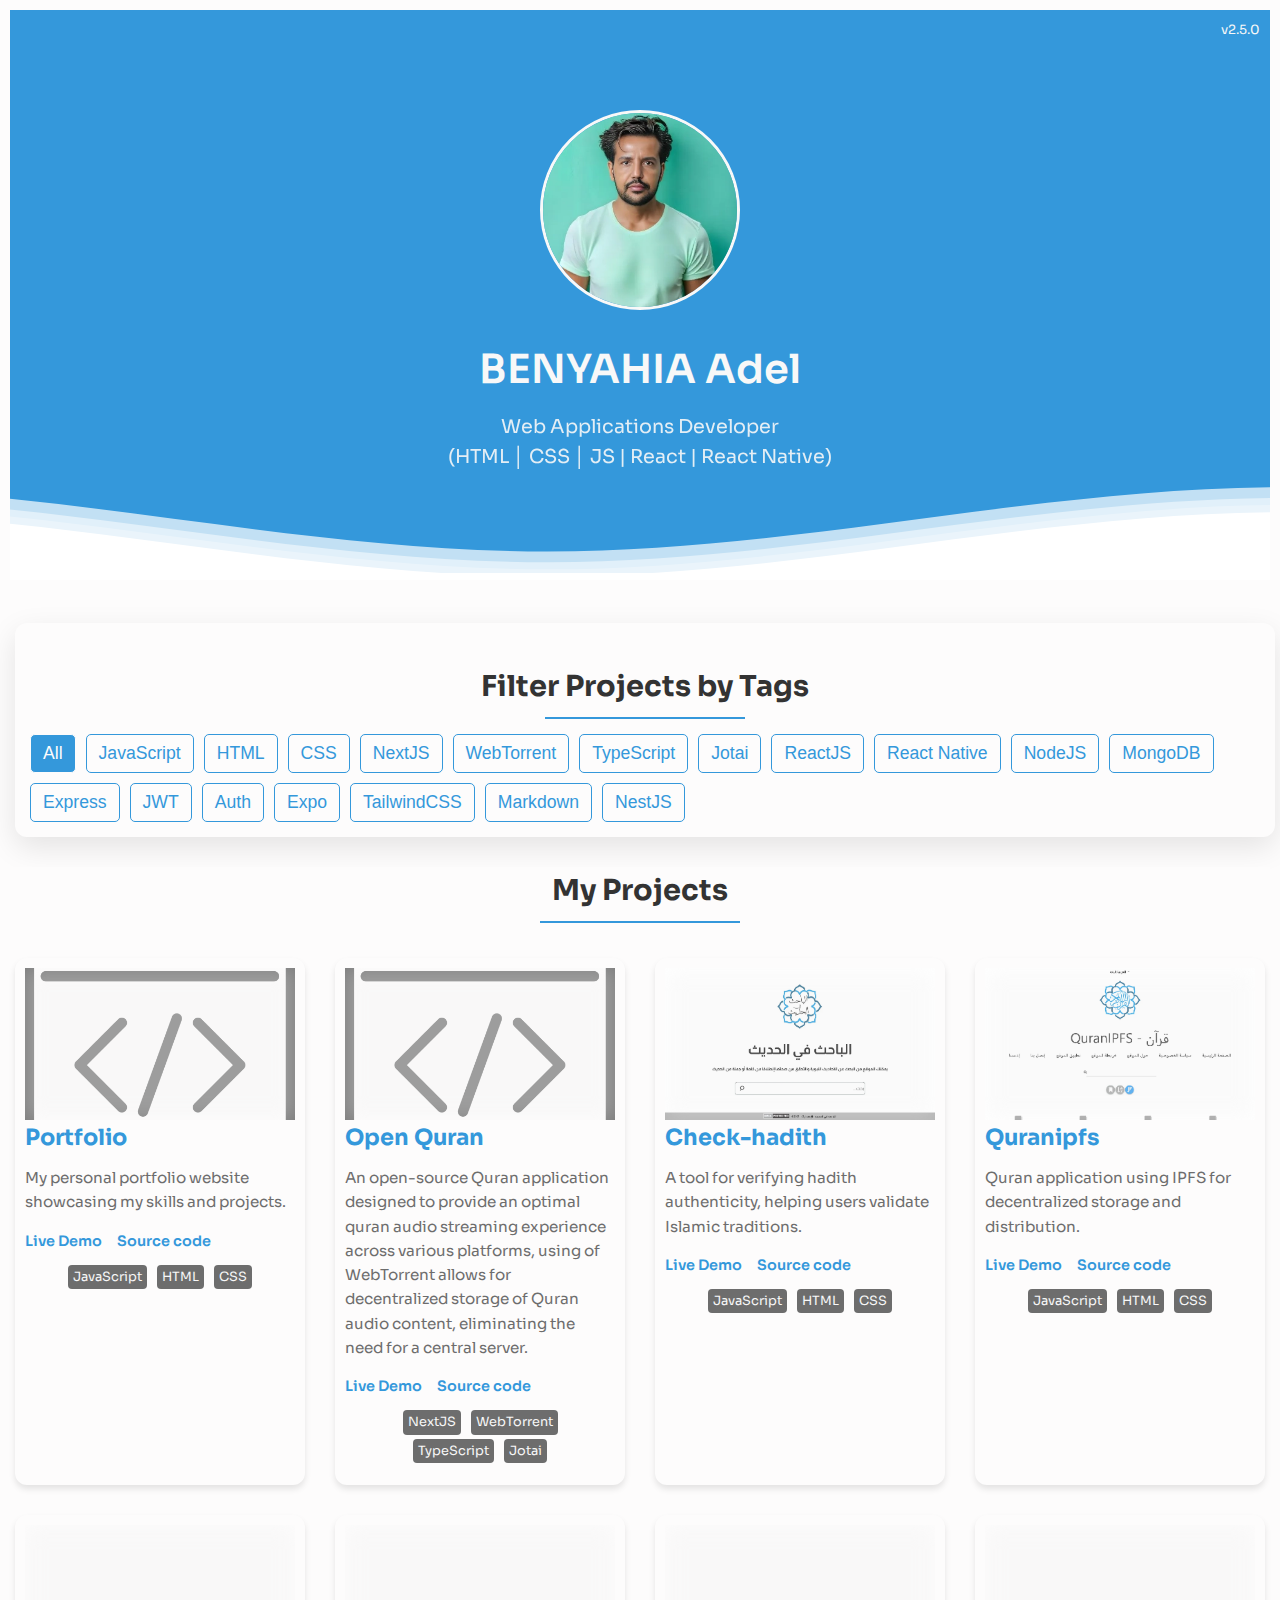
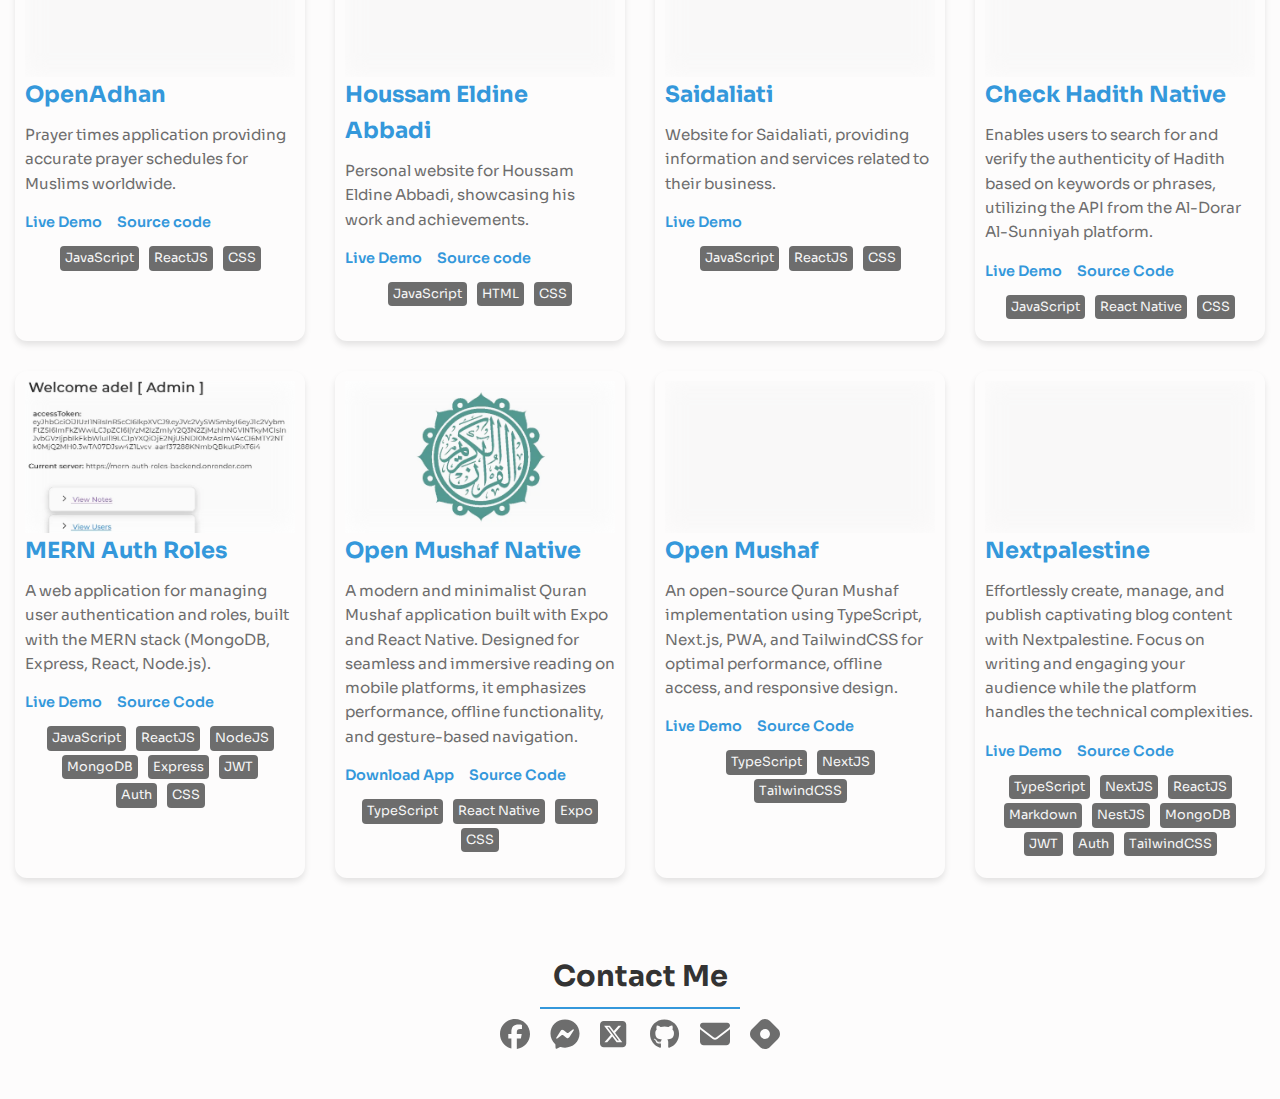
==== commit c0d8b29a: "feat(new project): added open quran project" ====
--- a/index.html
+++ b/index.html
@@ -269,7 +269,7 @@
             <h3 itemprop="name">Portfolio</h3>
             <p itemprop="description">My personal portfolio website showcasing my skills and projects.</p>
             <div class="project-links">
-              <a href="https://adelpro.github.io" target="_blank" rel="noopener noreferrer" itemprop="url"
+              <a href="https://www.adelpro.us.kg" target="_blank" rel="noopener noreferrer" itemprop="url"
                 id='live-demo'>Live
                 Demo</a>
               <a href="https://www.github.com/adelpro/adelpro.github.io" target="_blank" rel="noopener noreferrer"
@@ -279,6 +279,34 @@
               <span>JavaScript</span>
               <span>HTML</span>
               <span>CSS</span>
+            </div>
+          </div>
+
+          <div class="project-card" itemscope itemtype="http://schema.org/SoftwareSourceCode" role="listitem"
+            tabindex="0">
+            <div class="image-container">
+              <div class="image-placeholder"></div>
+              <img class="responsive-image" src="/projects-images/portfolio.webp" alt="Portfolio" width="600"
+                height="338" loading="lazy" decoding="async"
+                onerror="this.onerror=null; this.src='/images/512x512.jpg';">
+            </div>
+            <h3 itemprop="name">Open Quran</h3>
+            <p itemprop="description">An open-source Quran application designed to provide an optimal quran audio
+              streaming experience across
+              various platforms, using of WebTorrent allows for decentralized storage of Quran audio content,
+              eliminating the need for a central server.</p>
+            <div class="project-links">
+              <a href="https://www.openquran.us.kg" target="_blank" rel="noopener noreferrer" itemprop="url"
+                id='live-demo'>Live
+                Demo</a>
+              <a href="https://www.github.com/adelpro/open-quran" target="_blank" rel="noopener noreferrer"
+                itemprop="codeRepository">Source code</a>
+            </div>
+            <div class="tags">
+              <span>NextJS</span>
+              <span>WebTorrent</span>
+              <span>TypeScript</span>
+              <span>Jotai</span>
             </div>
           </div>
 
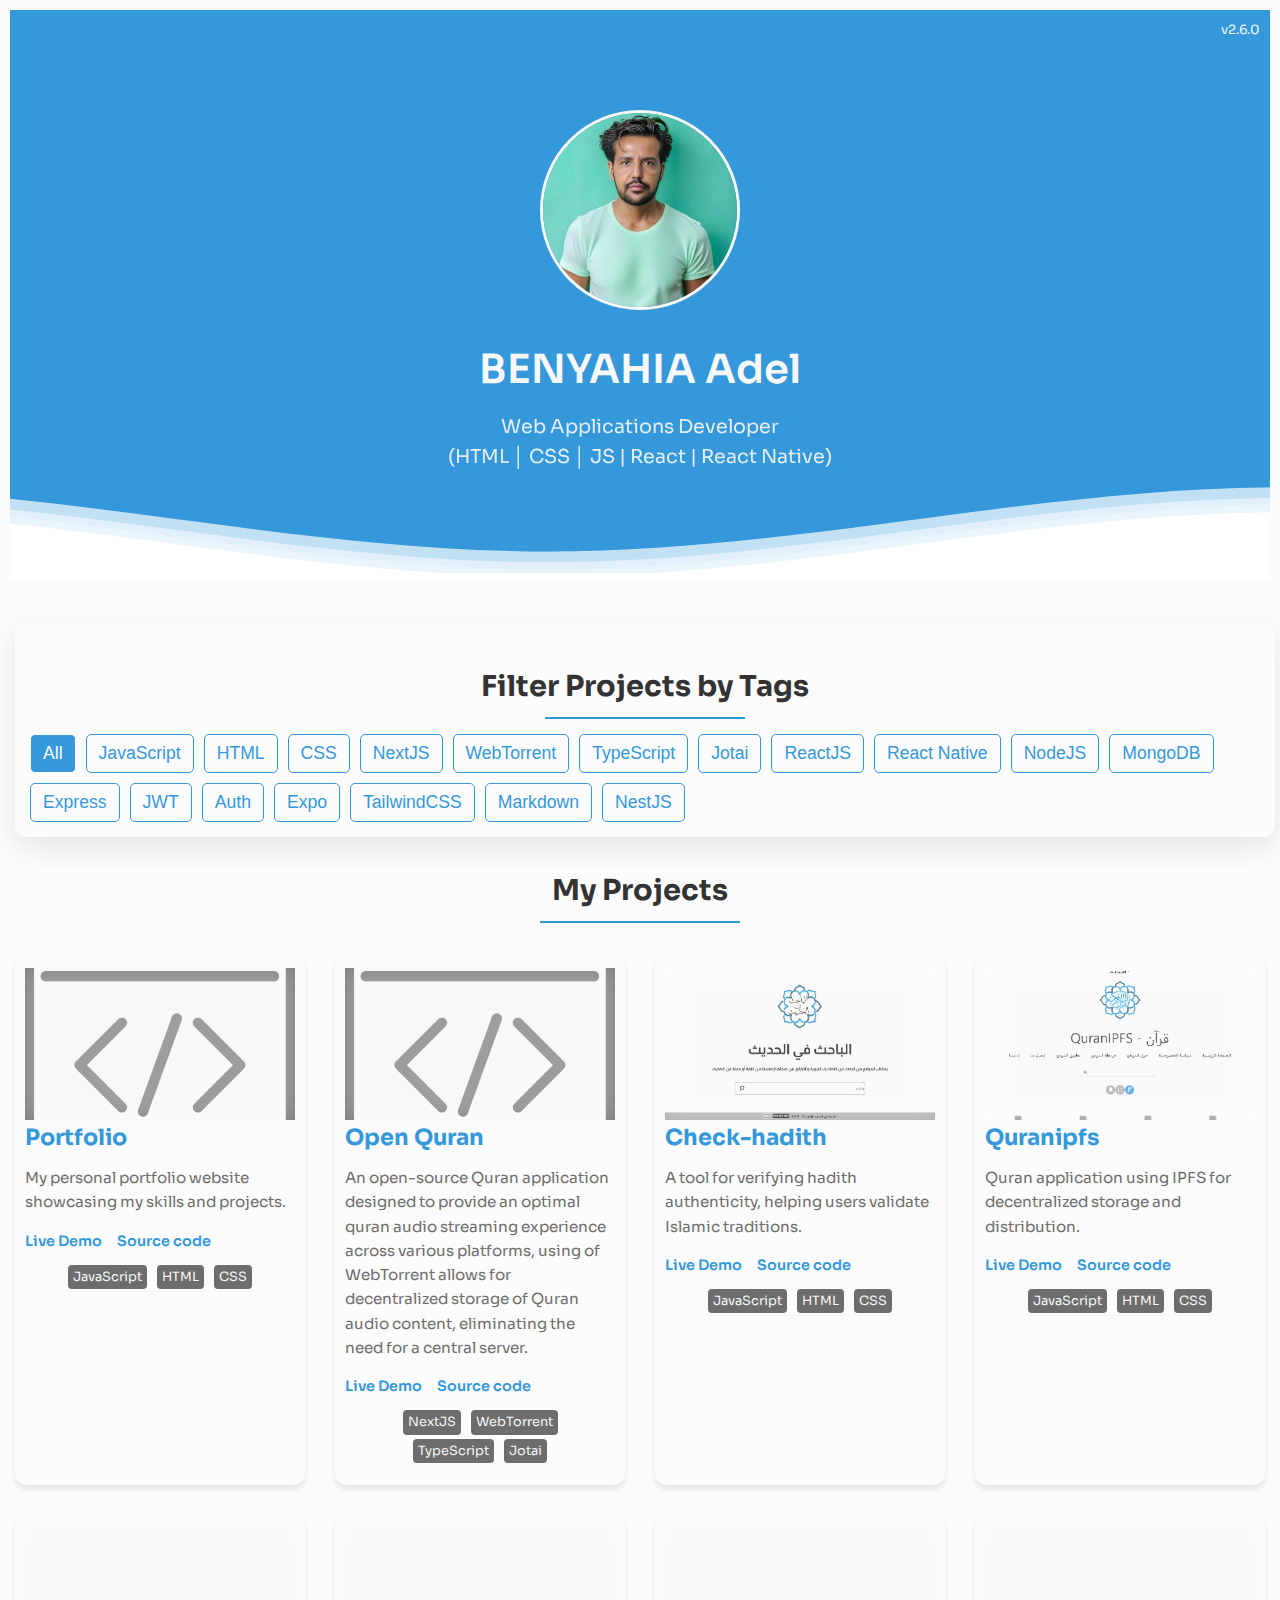
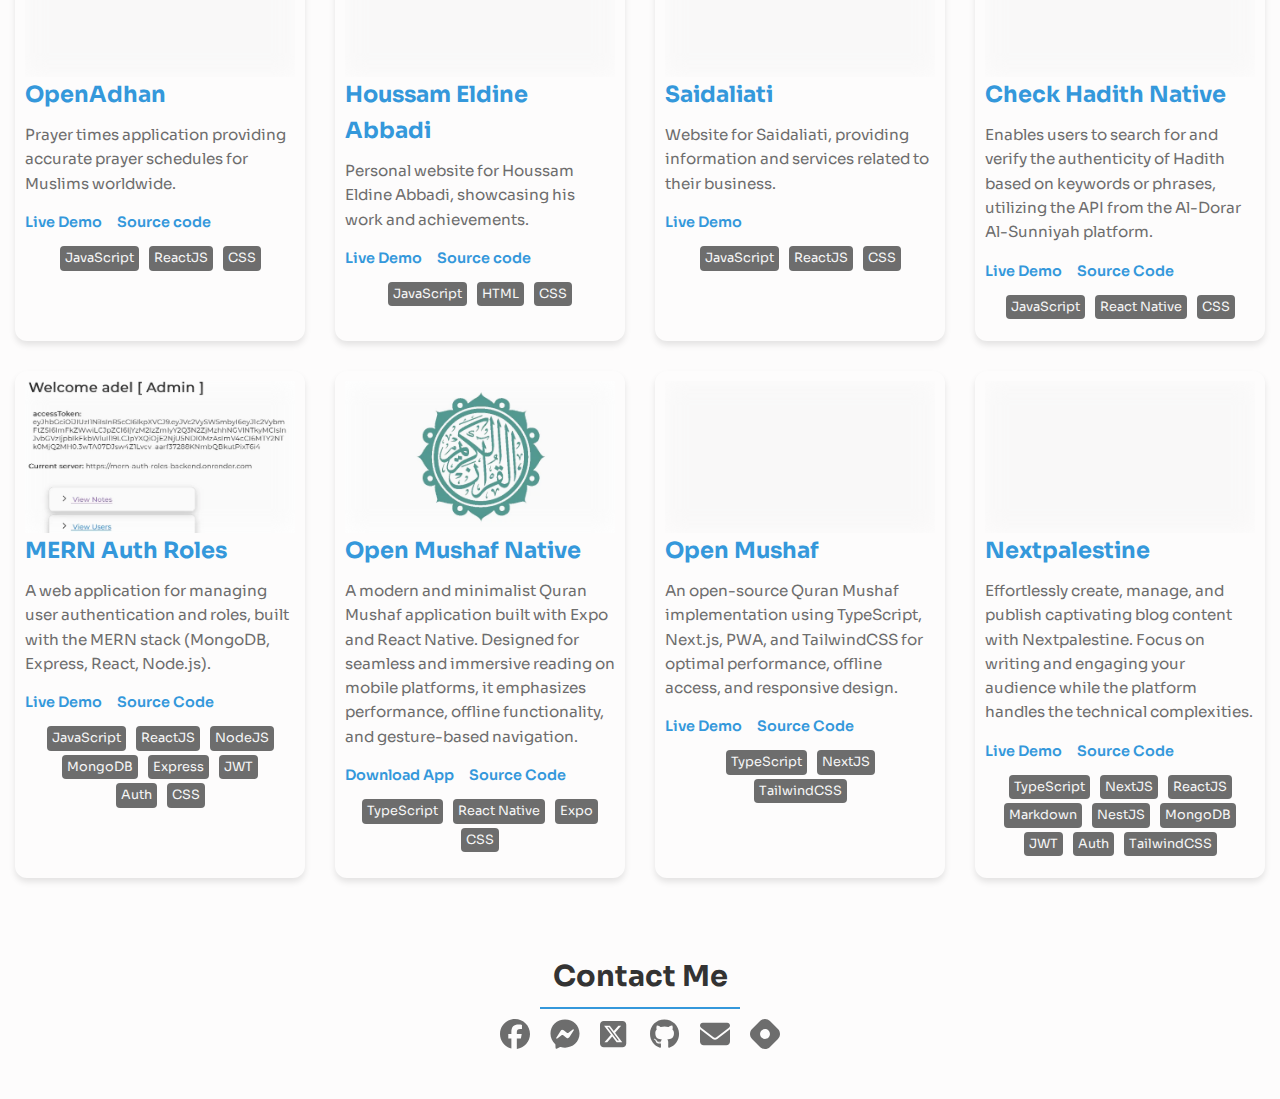
==== commit 799d9319: "feat: update portfolio details, enhance sitemap, and add robots.txt for better SEO" ====
--- a/index.html
+++ b/index.html
@@ -80,10 +80,10 @@
   </noscript>
 
   <link rel="canonical" href="https://adelpro.github.io" />
-
   <meta name="description"
-    content="Portfolio of BENYAHIA Adel, a web applications developer specialized in HTML, CSS, JS, React, and React Native." />
-  <meta name="keywords" content="web developer, frontend, backend, full-stack, React, Next.js, JavaScript" />
+    content="Portfolio of BENYAHIA Adel, a full-stack web developer specializing in React, Next.js, TypeScript, and React Native. View my projects and skills in modern web development." />
+  <meta name="keywords"
+    content="web developer, frontend developer, React specialist, Next.js developer, TypeScript expert, React Native developer, full-stack developer, JavaScript programmer, PWA development, TailwindCSS, Islamic web applications" />
   <meta name="author" content="BENYAHIA Adel" />
 
 
@@ -122,11 +122,10 @@
   "name": "Adel Benyahia",
   "nationality": "Algerian",
   "gender": "male",
-  "url": "https://adelpro.github.io",
+  "url": "https://adelpro.us.kg",
   "image": "https://adelpro.github.io/images/profile.webp",
-  "email": "adel.benyahia@gmail.com",
-  "sameAs": [
-    "https://www.facebook.com/adel.benyahia",
+  "email": "contact@adelpro.us.kg",
+  "sameAs": [    
     "https://x.com/adelpro",
     "https://github.com/adelpro"
   ],
@@ -146,7 +145,7 @@
     "TailwindCSS"
   ],
   "description": "Web Applications Developer specializing in HTML, CSS, JavaScript, React, and React Native.",
-  "mainEntityOfPage": "https://adelpro.github.io"
+  "mainEntityOfPage": "https://adelpro.us.kg"
 }
 </script>
 
@@ -160,50 +159,56 @@
       "name": "Portfolio",
       "description": "Comprehensive personal portfolio showcasing professional skills, projects, and web development expertise",
       "codeRepository": "https://www.github.com/adelpro/adelpro.github.io",
-      "url": "https://adelpro.github.io"
+      "url": "https://adelpro.github.io",
+      "programmingLanguage": "JavaScript"
     },
     {
       "@type": "SoftwareSourceCode",
       "name": "Open-mushaf",
       "description": "An open-source Quran Mushaf implementation using TypeScript, Next.js, PWA, and TailwindCSS for optimal performance, offline access, and responsive design.",
       "codeRepository": "https://www.github.com/adelpro/open-mushaf",
-      "url": "https://open-mushaf.vercel.app/"
+      "url": "https://open-mushaf.vercel.app/",
+      "programmingLanguage": "TypeScript"
     },
     {
       "@type": "SoftwareSourceCode",
       "name": "Open-mushaf-native",
       "description": "A modern and minimalist Quran Mushaf application built with Expo and React Native. Designed for seamless and immersive reading on mobile platforms, it emphasizes performance, offline functionality, and gesture-based navigation.",
       "codeRepository": "https://www.github.com/adelpro/open-mushaf-native",
-      "url": "https://play.google.com/store/apps/details?id=com.adelpro.openmushafnative"
+      "url": "https://play.google.com/store/apps/details?id=com.adelpro.openmushafnative",
+      "programmingLanguage": "TypeScript"
     },
     {
       "@type": "SoftwareSourceCode",
       "name": "Openadhan",
       "description": "Prayer times multi-lingual web application providing accurate prayer schedules for Muslims worldwide.",
       "codeRepository": "https://www.github.com/adelpro/openadhan",
-      "url": "https://openadhan.vercel.app/"
+      "url": "https://openadhan.vercel.app/",
+      "programmingLanguage": "JavaScript"
     },
     {
       "@type": "SoftwareSourceCode",
       "name": "Quranipfs",
       "description": "Quran application using IPFS for decentralized storage",
       "codeRepository": "https://www.github.com/adelpro/Quranipfs",
-      "url": "https://www.quranipfs.com"
+      "url": "https://www.quranipfs.com",
+      "programmingLanguage": "JavaScript"
     },
     {
       "@type": "SoftwareSourceCode",
       "name": "Nextpalestine",
       "description": "Effortlessly create, manage, and publish captivating blog content with Nextpalestine. Focus on writing and engaging your audience while the platform handles the technical complexities.",
       "codeRepository": "https://www.github.com/adelpro/nextpalestine",
-      "url": "https://nextpalestine.vercel.app/"
+      "url": "https://nextpalestine.vercel.app/",
+      "programmingLanguage": "TypeScript"
     }
   ]
 }
 </script>
   <script type="module" src="./scripts/helper.js" defer></script>
   <script type="module" src="./scripts/main.js" defer></script>
-  <!--   <script defer src="http://adelpro.tplinkdns.com:3010/script.js"
-    data-website-id="d42a667a-6237-45c8-89c6-e4d5b104c516"></script> -->
+  <link rel="preconnect" href="https://fonts.googleapis.com">
+  <link rel="preconnect" href="https://fonts.gstatic.com" crossorigin>
 </head>
 
 <body itemscope itemtype="http://schema.org/WebPage">
@@ -246,7 +251,7 @@
         <h1 itemprop="name">BENYAHIA Adel</h1>
         <p itemprop="jobTitle">Web Applications Developer</p>
         <p itemprop="knowsAbout">(HTML │ CSS │ JS | React | React Native)</p>
-        <span class="version">v2.5.0</span>
+        <span class="version">v2.6.0</span>
       </section>
 
       <section class="filter-section">
--- a/styles/variables.css
+++ b/styles/variables.css
@@ -42,4 +42,4 @@
         --wave-color-4: rgba(51, 51, 51, 0.1);
 
     }
-}
+}--- a/styles/style.css
+++ b/styles/style.css
@@ -292,8 +292,6 @@
   margin-bottom: 10px;
   color: var(--text-primary);
   text-align: center;
-
-
 }
 
 h2 {
@@ -302,8 +300,6 @@
   position: relative;
   text-align: center;
   color: var(--text-primary);
-
-
 }
 
 h2::after {
--- a/styles/variables.css
+++ b/styles/variables.css
@@ -42,4 +42,4 @@
         --wave-color-4: rgba(51, 51, 51, 0.1);
 
     }
-}
+}--- a/styles/style.css
+++ b/styles/style.css
@@ -292,8 +292,6 @@
   margin-bottom: 10px;
   color: var(--text-primary);
   text-align: center;
-
-
 }
 
 h2 {
@@ -302,8 +300,6 @@
   position: relative;
   text-align: center;
   color: var(--text-primary);
-
-
 }
 
 h2::after {
